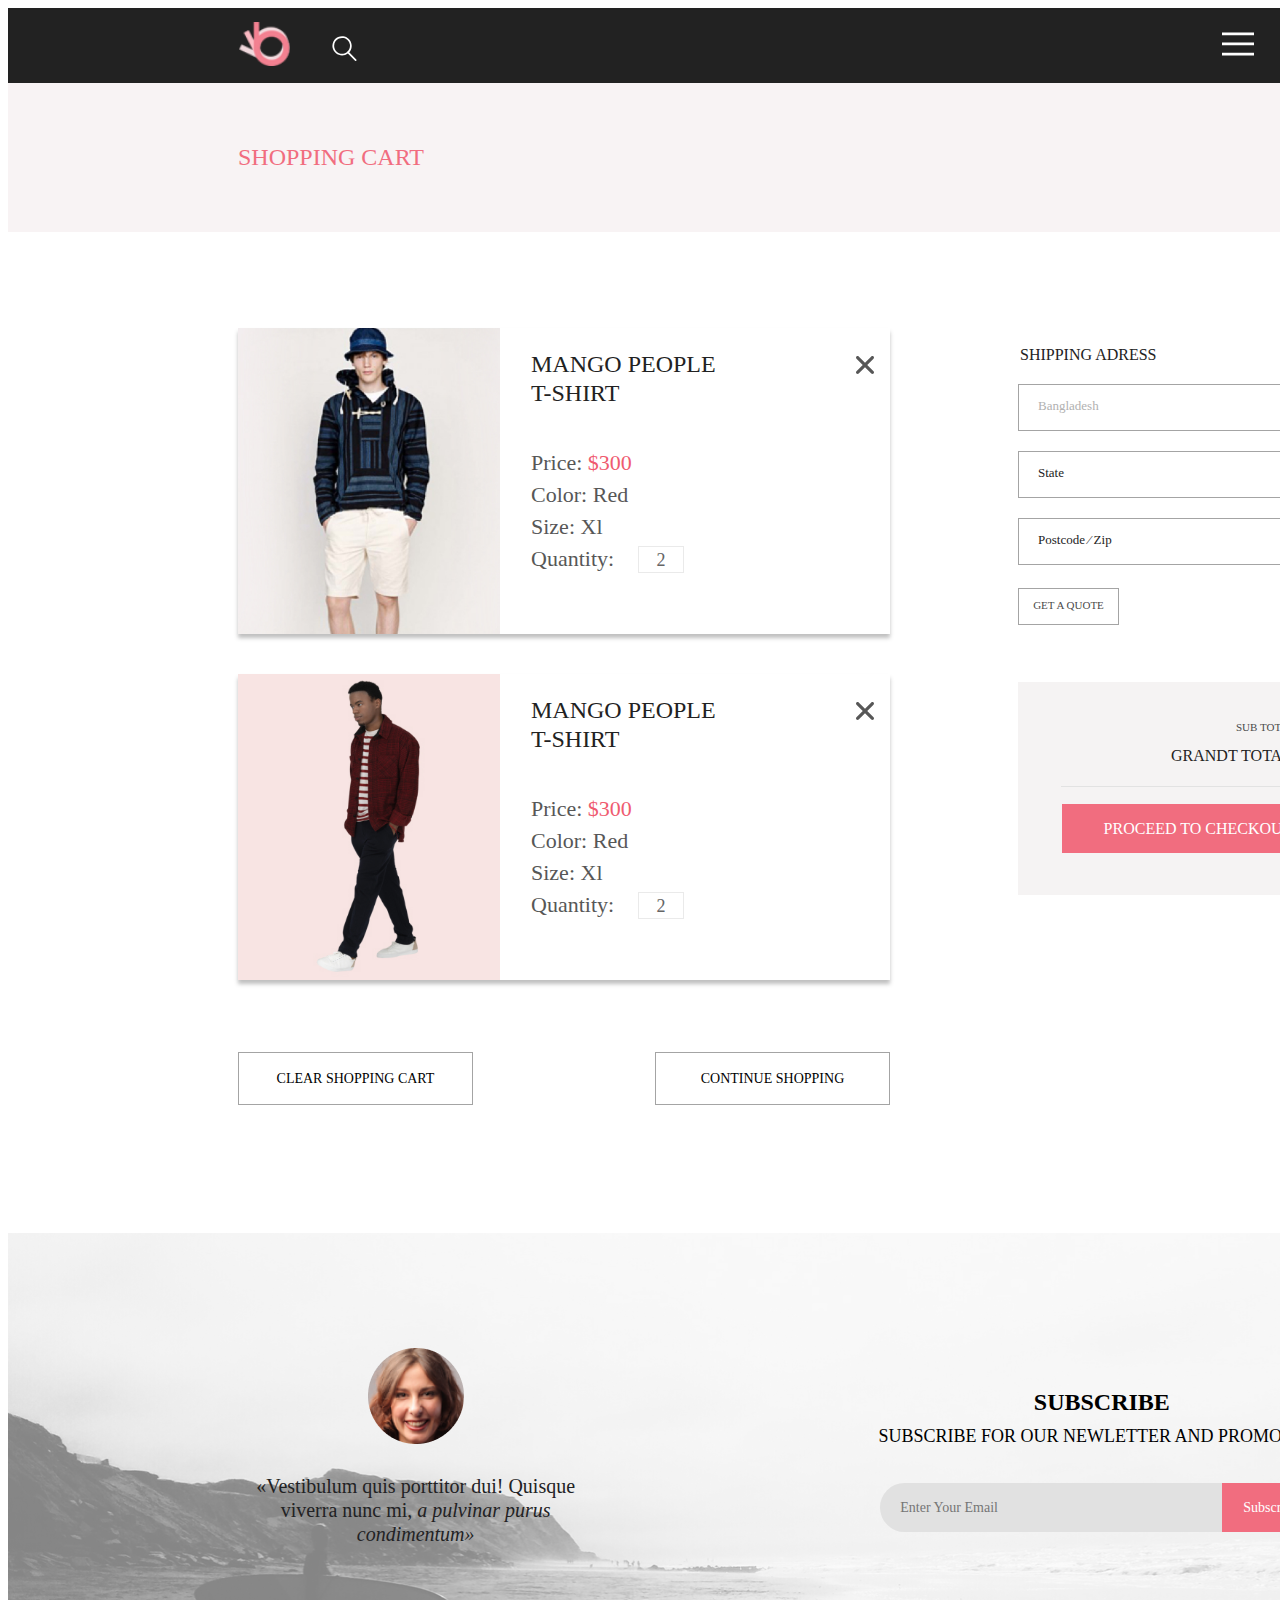
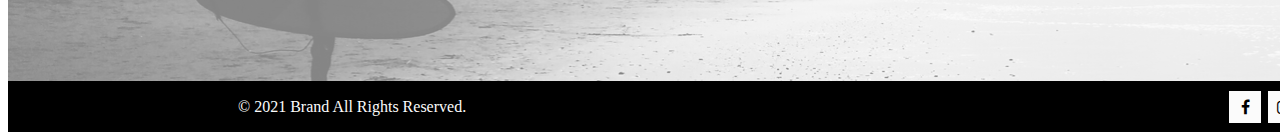
==== cart.html @ bb92055d "Dz-5" ====
<!DOCTYPE html>
<html lang="en">
<head>
    <meta charset="UTF-8">
    <title>Cart</title>
    <link rel="stylesheet" href="fonts/font-awesome-4.7.0/css/font-awesome.min.css">
    <link rel="stylesheet" href="css/style.css">
</head>
<body>
   <div class="container">
       <header class="page-header">
            <div class="header-menu">
               <a class="logo" href="index.html">
                  <img src="img/Group2.png" alt="Group2" height="44"> 
               </a>
               <form action="#" class="header-menu-search">
                  <label for="header-menu-input">
                     <svg class="header-menu-hover-active" width="26" height="26" viewBox="0 0 27 28" xmlns="http://www.w3.org/2000/svg">
                        <path d="M19.0596 17.6259C20.6713 15.8658 21.6282 13.6048 21.7698 11.2225C21.9113 8.84018 21.2288 6.48173 19.8369 4.54318C18.445 2.60463 16.4285 1.20404 14.126 0.576619C11.8234 -0.0508009 9.3751 0.13316 7.19217 1.09761C5.00923 2.06205 3.22463 3.74825 2.13804 5.87302C1.05145 7.9978 0.729054 10.4318 1.225 12.7661C1.72094 15.1005 3.00501 17.1932 4.86158 18.6927C6.71814 20.1922 9.03413 21.0072 11.4206 21.0009C13.673 21.004 15.8645 20.27 17.6606 18.9109L25.4086 26.7179C25.4941 26.807 25.5965 26.8781 25.7099 26.927C25.8232 26.9759 25.9452 27.0017 26.0686 27.0029C26.1923 27.0033 26.3148 26.9782 26.4283 26.9292C26.5419 26.8801 26.6441 26.8082 26.7286 26.7179C26.9025 26.537 26.9997 26.2958 26.9997 26.0449C26.9997 25.794 26.9025 25.5528 26.7286 25.3719L19.0596 17.6259ZM2.88662 10.5009C2.89946 8.81563 3.41094 7.17187 4.35659 5.77685C5.30224 4.38183 6.63972 3.29801 8.20044 2.662C9.76115 2.02599 11.4752 1.86627 13.1266 2.20298C14.7779 2.53969 16.2926 3.35775 17.4797 4.55404C18.6668 5.75033 19.4732 7.27129 19.7972 8.92519C20.1212 10.5791 19.9483 12.2919 19.3002 13.8476C18.6522 15.4034 17.5581 16.7325 16.1559 17.6674C14.7536 18.6023 13.1059 19.1011 11.4206 19.1009C9.14916 19.0901 6.97482 18.1784 5.37484 16.566C3.77486 14.9537 2.87998 12.7724 2.88662 10.5009Z" /> 
                     </svg>
                  </label>                 
                  <input id="header-menu-input" type="text" placeholder="search"> 
               </form>
               <button class="header-menu-mobile header-menu-hover-active">
                  <svg  width="32" height="26" viewBox="0 0 32 23" xmlns="http://www.w3.org/2000/svg">
                     <path d="M0 23V20.31H32V23H0ZM0 12.76V10.07H32V12.76H0ZM0 2.69V0H32V2.69H0Z"/> 
                  </svg>
               </button>
               <div class="header-menu-mobile-active"> 
                 <a href="#" class="header-menu-active-heading">menu</a>
                 <a href="#" class="header-menu-active-subtitle">man</a> 
                 <a href="#" class="header-menu-active-items">accessories</a> 
                 <a href="#" class="header-menu-active-items">bags</a>
                 <a href="#" class="header-menu-active-items">denim</a> 
                 <a href="#" class="header-menu-active-items">t-shirts</a> 
                 <a href="#" class="header-menu-active-subtitle">woman</a> 
                 <a href="#" class="header-menu-active-items">accessories</a>
                 <a href="#" class="header-menu-active-items">jackets &amp; coats</a>
                 <a href="#" class="header-menu-active-items">polos</a> 
                 <a href="#" class="header-menu-active-items">t-shirts</a> 
                 <a href="#" class="header-menu-active-items">shirts</a> 
                 <a href="#" class="header-menu-active-subtitle">kids</a> 
                 <a href="#" class="header-menu-active-items">jackets &amp; coats</a>
                 <a class="header-menu-active-items">polos</a> 
                 <a href="#" class="header-menu-active-items">t-shirts</a> 
                 <a href="#" class="header-menu-active-items">shirts</a> 
                 <a href="#" class="header-menu-active-items">bags</a> 
               </div>
               <button class="header-menu-user header-menu-hover-active">
                 <svg width="29" height="29" viewBox="0 0 29 29" xmlns="http://www.w3.org/2000/svg">
                    <path d="M14.5 19.937C19 19.937 22.656 15.464 22.656 9.968C22.656 4.472 19 0 14.5 0C13.3631 0.0217413 12.2463 0.303398 11.2351 0.823397C10.2239 1.34339 9.34507 2.08794 8.66602 3C7.12663 4.99573 6.30819 7.45381 6.34399 9.974C6.34399 15.465 10 19.937 14.5 19.937ZM14.5 1.813C18 1.813 20.844 5.472 20.844 9.969C20.844 14.466 17.998 18.125 14.5 18.125C11.002 18.125 8.15603 14.465 8.15503 9.969C8.15403 5.473 11 1.813 14.5 1.813ZM20.844 18.125C20.6036 18.125 20.373 18.2205 20.203 18.3905C20.033 18.5605 19.9375 18.7911 19.9375 19.0315C19.9375 19.2719 20.033 19.5025 20.203 19.6725C20.373 19.8425 20.6036 19.938 20.844 19.938C22.526 19.9399 24.1386 20.6088 25.3279 21.7982C26.5172 22.9875 27.1861 24.6 27.188 26.282C27.1875 26.5221 27.0918 26.7523 26.922 26.9221C26.7522 27.0918 26.5221 27.1875 26.282 27.188H2.71997C2.47985 27.1875 2.24975 27.0918 2.07996 26.9221C1.91016 26.7523 1.81449 26.5221 1.81396 26.282C1.81608 24.6001 2.48517 22.9877 3.67444 21.7985C4.86371 20.6092 6.47608 19.9401 8.15796 19.938C8.39824 19.938 8.62868 19.8425 8.79858 19.6726C8.96849 19.5027 9.06396 19.2723 9.06396 19.032C9.06396 18.7917 8.96849 18.5613 8.79858 18.3914C8.62868 18.2215 8.39824 18.126 8.15796 18.126C5.99541 18.1279 3.92201 18.9875 2.39258 20.5164C0.863144 22.0453 0.00264777 24.1185 0 26.281C0.000794067 27.0019 0.287502 27.693 0.797241 28.2027C1.30698 28.7125 1.99811 28.9992 2.71899 29H26.282C27.0027 28.9989 27.6936 28.7121 28.2031 28.2024C28.7126 27.6927 28.9992 27.0017 29 26.281C28.9974 24.1187 28.1372 22.0457 26.6083 20.5168C25.0793 18.9878 23.0063 18.1276 20.844 18.125Z"/>
                </svg>
               </button>
               <button class="header-menu-basket header-menu-hover-active">
                   <svg width="42" height="37" viewBox="0 0 42 37" xmlns="http://www.w3.org/2000/svg">
                      <path d="M26.2009 37C25.5532 36.9738 24.9415 36.6948 24.4972 36.2227C24.0529 35.7506 23.8114 35.1232 23.8245 34.475C23.8376 33.8269 24.1043 33.2097 24.5673 32.7559C25.0303 32.3022 25.6527 32.048 26.301 32.048C26.9493 32.048 27.5717 32.3022 28.0347 32.7559C28.4977 33.2097 28.7644 33.8269 28.7775 34.475C28.7906 35.1232 28.549 35.7506 28.1047 36.2227C27.6604 36.6948 27.0488 36.9738 26.401 37H26.2009ZM6.75293 34.32C6.75293 33.79 6.91011 33.2718 7.20459 32.8311C7.49907 32.3904 7.91764 32.0469 8.40735 31.844C8.89705 31.6412 9.43594 31.5881 9.95581 31.6915C10.4757 31.7949 10.9532 32.0502 11.328 32.425C11.7028 32.7998 11.9581 33.2773 12.0615 33.7972C12.1649 34.317 12.1118 34.8559 11.9089 35.3456C11.7061 35.8353 11.3626 36.2539 10.9219 36.5483C10.4812 36.8428 9.96304 37 9.43298 37C9.08087 37.0003 8.73212 36.9311 8.40674 36.7966C8.08136 36.662 7.78569 36.4646 7.53662 36.2158C7.28755 35.9669 7.09001 35.6713 6.9552 35.3461C6.82039 35.0208 6.75098 34.6721 6.75098 34.32H6.75293ZM10.553 28.686C10.2935 28.6868 10.0409 28.6024 9.83411 28.4457C9.62727 28.2891 9.47758 28.0689 9.40796 27.819L4.57495 10.364H1.18201C0.868521 10.364 0.567859 10.2395 0.346191 10.0178C0.124523 9.79614 0 9.49549 0 9.18201C0 8.86852 0.124523 8.56787 0.346191 8.3462C0.567859 8.12454 0.868521 8.00001 1.18201 8.00001H5.46301C5.7225 7.99919 5.97504 8.08372 6.18176 8.24057C6.38848 8.39742 6.53784 8.61788 6.60693 8.86801L11.4399 26.323H24.6179L29.001 16.275H14.401C14.2428 16.2796 14.0854 16.2524 13.9379 16.1951C13.7904 16.1377 13.6559 16.0513 13.5424 15.9411C13.4288 15.8308 13.3386 15.6989 13.277 15.5532C13.2154 15.4074 13.1836 15.2508 13.1836 15.0925C13.1836 14.9343 13.2154 14.7776 13.277 14.6319C13.3386 14.4861 13.4288 14.3542 13.5424 14.2439C13.6559 14.1337 13.7904 14.0473 13.9379 13.9899C14.0854 13.9326 14.2428 13.9054 14.401 13.91H30.814C31.0097 13.91 31.2022 13.9587 31.3744 14.0517C31.5465 14.1448 31.6928 14.2793 31.7999 14.443C31.9078 14.6073 31.9734 14.7957 31.9908 14.9914C32.0083 15.1872 31.9771 15.3842 31.9 15.565L26.495 27.977C26.4026 28.1876 26.251 28.3668 26.0585 28.4927C25.866 28.6186 25.641 28.6858 25.411 28.686H10.553Z"/>
                      <path d="M31.502 19C36.7487 19 41.002 14.7467 41.002 9.5C41.002 4.25329 36.7487 0 31.502 0C26.2552 0 22.002 4.25329 22.002 9.5C22.002 14.7467 26.2552 19 31.502 19Z"/>
                      <path d="M30.8146 7.648C31.2626 7.552 31.6746 7.504 32.0506 7.504C32.4986 7.504 32.8946 7.57 33.2386 7.702C33.5826 7.834 33.8686 8.016 34.0966 8.248C34.3286 8.48 34.5026 8.754 34.6186 9.07C34.7386 9.386 34.7986 9.73 34.7986 10.102C34.7986 10.558 34.7186 10.97 34.5586 11.338C34.4026 11.706 34.1846 12.022 33.9046 12.286C33.6286 12.546 33.3026 12.746 32.9266 12.886C32.5506 13.026 32.1446 13.096 31.7086 13.096C31.4566 13.096 31.2146 13.07 30.9826 13.018C30.7506 12.97 30.5326 12.904 30.3286 12.82C30.1286 12.736 29.9426 12.64 29.7706 12.532C29.5986 12.424 29.4466 12.31 29.3146 12.19L29.6446 11.734C29.7166 11.63 29.8106 11.578 29.9266 11.578C30.0066 11.578 30.0966 11.61 30.1966 11.674C30.2966 11.734 30.4186 11.802 30.5626 11.878C30.7066 11.954 30.8746 12.024 31.0666 12.088C31.2626 12.148 31.4946 12.178 31.7626 12.178C32.0626 12.178 32.3326 12.13 32.5726 12.034C32.8126 11.938 33.0186 11.802 33.1906 11.626C33.3626 11.446 33.4946 11.232 33.5866 10.984C33.6786 10.736 33.7246 10.458 33.7246 10.15C33.7246 9.882 33.6846 9.64 33.6046 9.424C33.5286 9.208 33.4106 9.024 33.2506 8.872C33.0946 8.72 32.8986 8.602 32.6626 8.518C32.4266 8.434 32.1506 8.392 31.8346 8.392C31.6186 8.392 31.3926 8.41 31.1566 8.446C30.9246 8.482 30.6866 8.54 30.4426 8.62L29.7706 8.422L30.4606 4.402H34.5346V4.87C34.5346 5.022 34.4866 5.148 34.3906 5.248C34.2986 5.344 34.1386 5.392 33.9106 5.392H31.2106L30.8146 7.648Z"/>
                   </svg>
               </button>
            </div>
            <span class="page-header-title-cart padding-site">shopping cart</span>
        </header>
        <main>
            <section class="basket padding-site">
                <div class="basket-products">
                    <div class="basket-products-item">
                        <img src="img/Cart/product-1.jpg" alt="product-1" height="306" width="262">
                        <div class="basket-products-item-desc">
                            <span class="basket-products-item-desc-title">mango people t-shirt</span>
                            <span class="basket-products-item-desc-price">price:
                                 <span>&dollar;300</span>
                            </span>
                            <span class="basket-products-item-desc-color" >color: red</span>
                            <span class="basket-products-item-desc-size" >size: Xl</span>
                            <span class="basket-products-item-desc-quantity" >quantity:</span>
                        </div>
                        <button class="basket-products-item-btn" ><svg width="18" height="18" viewBox="0 0 18 18"                                   xmlns="http://www.w3.org/2000/svg">
                                    <path d="M11.2453 9L17.5302 2.71516C17.8285 2.41741 17.9962 2.01336 17.9966 1.59191C17.997 1.17045 17.8299 0.76611 17.5322 0.467833C17.2344 0.169555 16.8304 0.00177586 16.4089 0.00140366C15.9875 0.00103146 15.5831 0.168097 15.2848 0.465848L9 6.75069L2.71516 0.465848C2.41688 0.167571 2.01233 0 1.5905 0C1.16868 0 0.764125 0.167571 0.465848 0.465848C0.167571 0.764125 0 1.16868 0 1.5905C0 2.01233 0.167571 2.41688 0.465848 2.71516L6.75069 9L0.465848 15.2848C0.167571 15.5831 0 15.9877 0 16.4095C0 16.8313 0.167571 17.2359 0.465848 17.5342C0.764125 17.8324 1.16868 18 1.5905 18C2.01233 18 2.41688 17.8324 2.71516 17.5342L9 11.2493L15.2848 17.5342C15.5831 17.8324 15.9877 18 16.4095 18C16.8313 18 17.2359 17.8324 17.5342 17.5342C17.8324 17.2359 18 16.8313 18 16.4095C18 15.9877 17.8324 15.5831 17.5342 15.2848L11.2453 9Z"/>
                                </svg>
                        </button>
                    </div>
                    <div class="basket-products-item">
                        <img src="img/Cart/product-2.jpg" alt="product-2" height="306" width="262">
                        <div class="basket-products-item-desc">
                            <span class="basket-products-item-desc-title">mango people t-shirt</span>
                            <span class="basket-products-item-desc-price">price:
                                 <span>&dollar;300</span>
                            </span>
                            <span class="basket-products-item-desc-color" >color: red</span>
                            <span class="basket-products-item-desc-size" >size: Xl</span>
                            <span class="basket-products-item-desc-quantity" >quantity:</span>
                        </div>
                        <button class="basket-products-item-btn" ><svg width="18" height="18" viewBox="0 0 18 18"                                   xmlns="http://www.w3.org/2000/svg">
                                    <path d="M11.2453 9L17.5302 2.71516C17.8285 2.41741 17.9962 2.01336 17.9966 1.59191C17.997 1.17045 17.8299 0.76611 17.5322 0.467833C17.2344 0.169555 16.8304 0.00177586 16.4089 0.00140366C15.9875 0.00103146 15.5831 0.168097 15.2848 0.465848L9 6.75069L2.71516 0.465848C2.41688 0.167571 2.01233 0 1.5905 0C1.16868 0 0.764125 0.167571 0.465848 0.465848C0.167571 0.764125 0 1.16868 0 1.5905C0 2.01233 0.167571 2.41688 0.465848 2.71516L6.75069 9L0.465848 15.2848C0.167571 15.5831 0 15.9877 0 16.4095C0 16.8313 0.167571 17.2359 0.465848 17.5342C0.764125 17.8324 1.16868 18 1.5905 18C2.01233 18 2.41688 17.8324 2.71516 17.5342L9 11.2493L15.2848 17.5342C15.5831 17.8324 15.9877 18 16.4095 18C16.8313 18 17.2359 17.8324 17.5342 17.5342C17.8324 17.2359 18 16.8313 18 16.4095C18 15.9877 17.8324 15.5831 17.5342 15.2848L11.2453 9Z"/>
                                </svg>
                        </button>
                    </div>
                    <div class="basket-products-btn">
                       <button>clear shopping cart</button>
                       <button>continue shopping</button>
                    </div>
                </div>
                <div class="basket-features">
                   <form action="#" class="basket-features-form">
                        <fieldset class="basket-features-form-fieldset">
                            <legend class="basket-features-form-title">shipping adress</legend>
                            <input class="basket-features-form-input" type="text" placeholder="bangladesh">
                            <input class="basket-features-form-input" type="text" placeholder="state">
                            <input class="basket-features-form-input" type="text" placeholder="postcode &frasl; zip">
                            <input class="basket-features-form-input" type="submit" value="get a quote">
                        </fieldset>
                   </form>
                   <div class="features-checkout">
                       <span class="features-checkout-sub_total">sub total
                           <span>&dollar;900</span>
                       </span>
                       <span class="features-checkout-grandt_total">grandt total 
                           <span>&dollar;900</span>
                       </span>
                       <div class="features-checkout-line">
                       </div>
                       <button class="features-checkout-btn">proceed to&nbsp;checkout</button>
                   </div>
                </div>
            </section>
            <section class="subscribe">
               <div class="subscribe-info">
                  <div class="subscribe-info-avatar"></div>
                  <p class="subscribe-info-txt">&laquo;Vestibulum quis porttitor dui! Quisque viverra nunc&nbsp;mi,
                   <span>a&nbsp;pulvinar purus condimentum&raquo;</span> 
                 </p>
               </div>
               <div class="subscribing">
                  <span class="subscribing-title">subscribe</span> 
                  <span class="subscribing-subtitle">subscribe for our newletter and promotion</span>
                  <form action="#" class="subscribing-form">
                     <input class="subscribing-form-email" type="email" placeholder="Enter Your Email" required>
                     <input class="subscribing-form-btn" type="submit" value="Subscribe"> 
                  </form>
               </div>
             </section>
        </main>
        <footer class="page-footer page-footer-padding">
            <p class="page-footer-txt">&copy; 2021 Brand All Rights Reserved.</p>
            <div class="page-footer-socials"> 
               <a href="#" class="page-footer-socials-item">
                 <i class="fa fa-facebook" aria-hidden="true"></i>
               </a>
               <a href="#" class="page-footer-socials-item">
                 <i class="fa fa-instagram" aria-hidden="true"></i>
               </a> 
               <a href="#" class="page-footer-socials-item">
                 <i class="fa fa-pinterest-p" aria-hidden="true"></i>
               </a> 
               <a href="#" class="page-footer-socials-item">
                 <i class="fa fa-twitter" aria-hidden="true"></i>
               </a> 
            </div>
         </footer>
   </div>  
</body>
</html>
---- css/style.css ----
@font-face {
    font-family: 'lato';
    src: url(../fonts/lato/lato-black.eot);
    src: url(../fonts/lato/lato-black.eot?#iefix) format('embedded-opentype'), url(../fonts/lato/lato-black.woff2) format('woff2'), url(../fonts/lato/lato-black.woff) format('woff'), url(../fonts/lato/lato-black.ttf) format('truetype');
    font-weight: 900;
    font-style: normal;
}

@font-face {
    font-family: 'lato';
    src: url(../fonts/lato/lato-bold.eot);
    src: url(../fonts/lato/lato-bold.eot?#iefix) format('embedded-opentype'), url(../fonts/lato/lato-bold.woff2) format('woff2'), url(../fonts/lato/lato-bold.woff) format('woff'), url(../fonts/lato/lato-bold.ttf) format('truetype');
    font-weight: 700;
    font-style: normal;
}

@font-face {
    font-family: 'lato';
    src: url(../fonts/lato/lato-italic.eot);
    src: url(../fonts/lato/lato-italic.eot?#iefix) format('embedded-opentype'), url(../fonts/lato/lato-italic.woff2) format('woff2'), url(../fonts/lato/lato-italic.woff) format('woff'), url(../fonts/lato/lato-italic.ttf) format('truetype');
    font-weight: 400;
    font-style: italic;
}

@font-face {
    font-family: 'lato';
    src: url(../fonts/lato/lato-light.eot);
    src: url(../fonts/lato/lato-light.eot?#iefix) format('embedded-opentype'), url(../fonts/lato/lato-light.woff2) format('woff2'), url(../fonts/lato/lato-light.woff) format('woff'), url(../fonts/lato/lato-light.ttf) format('truetype');
    font-weight: 300;
    font-style: normal;
}

@font-face {
    font-family: 'lato';
    src: url(../fonts/lato/lato-regular.eot);
    src: url(../fonts/lato/lato-regular.eot?#iefix) format('embedded-opentype'), url(../fonts/lato/lato-regular.woff2) format('woff2'), url(../fonts/lato/lato-regular.woff) format('woff'), url(../fonts/lato/lato-regular.ttf) format('truetype');
    font-weight: 400;
    font-style: normal;
}

@font-face {
    font-family: 'lato';
    src: url(../fonts/lato/lato-thin.eot);
    src: url(../fonts/lato/lato-thin.eot?#iefix) format('embedded-opentype'), url(../fonts/lato/lato-thin.woff2) format('woff2'), url(../fonts/lato/lato-thin.woff) format('woff'), url(../fonts/lato/lato-thin.ttf) format('truetype');
    font-weight: 100;
    font-style: normal;
}

.padding-site {
    padding-left: 230px;
    padding-right: 230px;
}

.container {
    width: 1600px;
    min-height: 100%;
    margin: 0 auto;
}

.page-header {}

.header-menu {
    width: 1600px;
    height: 75px;
    background: #222222;
    display: flex;
    align-items: center;
    position: relative;
}

.header-menu-hover-active:hover {
    fill: #ccc;
    cursor: pointer;
}

.header-menu-hover-active:active {
    fill: #fff;
}

.logo {
    margin-left: 231px;
}

.header-menu-search {
    margin-left: 41px;
    fill: #fff;
    padding-top: 10px;
}

#header-menu-input {
    display: none;
}

.header-menu-input:placeholder-shown {
    text-align: center;
}

.header-menu-mobile {
    margin-left: 859px;
    fill: #fff;
    background: #222;
    border: none;
    outline: none;
}

.header-menu-mobile:active ~ .header-menu-mobile-active {
    display: flex;
}

.header-menu-mobile-active {
    display: none;
    background: white;
    flex-direction: column;
    margin-left: 40px;
    width: 232px;
    height: 764px;
    box-shadow: 0 12px 6px -4px rgba(0, 0, 0, .2);
    text-transform: capitalize;
    position: absolute;
    top: 75px;
    left: 1328px;
}

.header-menu-mobile-active a {
    text-decoration: none;
}

.header-menu-active-heading {
    font: 700 14px 'lato';
    line-height: 17px;
    margin-top: 37px;
    margin-left: 34px;
    margin-bottom: 4px;
    text-transform: uppercase;
}

.header-menu-active-subtitle {
    font: 400 14px 'lato';
    line-height: 17px;
    letter-spacing: 0em;
    text-align: left;
    color: #F16D7F;
    margin-top: 20px;
    margin-left: 33px;
    text-transform: uppercase;
}

.header-menu-active-items {
    font: 400 14px 'lato';
    line-height: 17px;
    color: #6F6E6E;
    margin-left: 55px;
    margin-top: 11px;
}

.header-menu-user {
    margin-left: 33px;
    background: #222;
    fill: #fff;
    border: none;
    outline: none;
}

.header-menu-basket {
    margin-left: 33px;
    border: none;
    background: #222;
    padding-bottom: 10px;
    box-sizing: border-box;
    fill: #fff;
    outline: none;
}

.header-menu-basket path:nth-child(2) {
    fill: #F16D7F;
}

.header-img {
    background-color: #F1E4E6;
    display: flex;
    align-items: center;
}

.heading {
    border-left: 13px solid #F16D7F;
    padding-left: 16px;
    margin-left: 122px;
    width: 405px;
    box-sizing: border-box;
}

.brand-text {
    font-family: 'lato';
    font-weight: 900;
    font-size: 37px;
    font-style: normal;
    color: #222222;
    line-height: 44.4px;
    margin: 0;
    text-transform: uppercase;
}

.luxerious-text {
    font: 900 32px 'lato';
    line-height: 38.4px;
    text-transform: uppercase;
}

.fashion {
    color: #F16D7F;
    text-transform: uppercase;
}

.categories {
    display: flex;
    justify-content: space-between;
    flex-wrap: wrap;
    width: 1140px;
    font: 400 16px 'lato';
    line-height: 19px;
    letter-spacing: 0em;
    text-align: center;
    color: white;
    margin-top: 65px;
}

.categories-item {
    margin-bottom: 30px;
    width: 360px;
    height: 260px;
}

.categories-item-subtitle {
    font: 400 16px 'lato';
    line-height: 19px;
    color: white;
    display: block;
    padding-top: 105px;
    box-sizing: border-box;
}

.categories-item-title {
    font: 700 24px 'lato';
    line-height: 28.8px;
    color: #F16D7F;
}

.categories-item-last {
    width: 1140px;
    height: 180px;
}

.categories-item-subtitle-last {
    padding-top: 65px;
}

.categories-item-bg-primary {
    background-size: cover;
    background: rgba(0, 0, 0, .65) url(../img/for-women.jpg);
    background-blend-mode: darken;
}

.categories-item-bg-secondary {
    background-size: cover;
    background: rgba(0, 0, 0, .65) url(../img/for-men.jpg);
    background-blend-mode: darken;
}

.categories-item-bg-tertiary {
    background-size: cover;
    background: rgba(0, 0, 0, .65) url(../img/for-kids.jpg);
    background-blend-mode: darken;
}

.categories-item-bg-last {
    background-size: cover;
    background: rgba(0, 0, 0, .65) url(../img/accesorios.jpg);
    background-blend-mode: darken;
}

.products {
    margin-bottom: 95px;
    margin-top: 65px;
}

.products-title {
    font: 400 30px 'lato';
    line-height: 36px;
    color: #222222;
    display: block;
    text-align: center;
    text-transform: capitalize;
    margin-top: 96px;
}

.products-subtitle {
    font: 400 14px 'lato';
    line-height: 17px;
    color: #9F9F9F;
    display: block;
    text-align: center;
    margin-top: 6px;
}

.products-wrp {
    display: flex;
    flex-wrap: wrap;
    justify-content: space-between;
    margin-top: 48px;
}

.products-item {
    width: 360px;
    text-decoration: none;
    background: #F8F8F8;
    margin-bottom: 30px;
    position: relative;
}

.products-item-photo {
    display: block;
}

.products-item:hover .products-item-btn {
    display: flex;
    justify-content: space-evenly;
    align-items: center;
}

.products-item:hover .products-item-btn:hover {
    background: #ccc;
    color: #000;
    border: 1px solid #000;
    fill: #000;
    cursor: pointer;
}

.products-item:hover .products-item-btn:active {
    background: transparent;
    border: 1px solid #fff;
    color: #fff;
    fill: #fff;
}

.products-item:hover .products-item-wrp-blackout::after {
    content: "";
    display: block;
    background: rgba(58, 56, 56, .86);
    position: absolute;
    top: 0px;
    left: 0;
    width: 360px;
    height: 420px;
}

.products-item-title {
    font: 400 13px 'lato';
    line-height: 16px;
    letter-spacing: 0em;
    color: #000;
    text-transform: uppercase;
    margin-top: 25px;
    display: block;
    padding-left: 18px;
    box-sizing: border-box;
}

.products-item-txt {
    font: 300 14px 'lato';
    line-height: 17px;
    letter-spacing: 0em;
    color: #5D5D5D;
    margin-top: 12px;
    padding-left: 18px;
    box-sizing: border-box;
}

.products-item-price {
    font: 400 16px 'lato';
    line-height: 19px;
    letter-spacing: 0em;
    color: #F16D7F;
    margin-top: 18px;
    display: block;
    padding-left: 18px;
    box-sizing: border-box;
}

.products-item-btn {
    font: 400 14px 'lato';
    line-height: 17px;
    letter-spacing: 0em;
    display: none;
    background: rgba(0, 0, 0, .1);
    border: 1px solid white;
    width: 139px;
    position: absolute;
    left: 110px;
    top: 188px;
    box-sizing: border-box;
    padding: 2px 0;
    fill: white;
    color: white;
    text-transform: capitalize;
    outline: none;
}

.products-item-price::after {
    content: "";
    display: block;
    height: 30px;
}

.products-btn {
    font: 400 16px 'lato';
    text-transform: capitalize;
    letter-spacing: 0em;
    color: #F26376;
    background-color: white;
    border: 1px solid #FF6A6A;
    width: 212px;
    height: 48px;
    display: block;
    margin: 18px auto 0 auto;
    outline: none;
}

.products-btn:hover {
    background: #F26376;
    color: white;
}

.products-btn:active {
    background: #fff;
    color: #F26376;
}

.features {
    width: 1600px;
    background: #222224;
    display: flex;
    justify-content: center;
    padding-top: 103px;
    padding-bottom: 103px;
    box-sizing: border-box;
}

.features-item {
    display: flex;
    width: 360px;
    flex-direction: column;
    margin-right: 30px;
    text-align: center;
}

.features-item-icon {
    fill: #F16D7F;
    margin: 0 auto 0 auto;
}

.features-item-title {
    font: 400 20px 'lato';
    line-height: 24px;
    color: #FBFBFB;
    text-transform: capitalize;
    margin-top: 28px;
}

.features-item-txt {
    font: 300 14px 'lato';
    line-height: 17px;
    color: #FBFBFB;
    margin-top: 16px;
}

.subscribe {
    display: flex;
    justify-content: space-evenly;
    width: 1600px;
    height: 448px;
    background-blend-mode: lighten;
    background: rgba(255, 255, 255, 0.5) url(../img/subscribe-bg.jpg);
}

.subscribe-info {
    display: flex;
    width: 360px;
    flex-direction: column;
    align-items: center;
    justify-content: center;
}

.subscribe-info-avatar {
    background: url(../img/subscribe-avatar.png);
    width: 96px;
    height: 96px;
}

.subscribe-info-txt {
    font: 400 20px 'lato';
    line-height: 24px;
    letter-spacing: 0em;
    text-align: center;
    color: #222224;
    margin-top: 30px;
}

.subscribe-info-txt span {
    font: italic 400 20px 'lato';
    line-height: 24px;
    letter-spacing: 0em;
    text-align: center;
}

.subscribing {
    display: flex;
    width: 557px;
    flex-direction: column;
    align-items: center;
    justify-content: center;
}

.subscribing-title {
    font: 700 24px 'lato';
    line-height: 38px;
    letter-spacing: 0em;
    text-align: center;
    text-transform: uppercase;
}

.subscribing-subtitle {
    font: 400 18px 'lato';
    line-height: 30px;
    letter-spacing: 0em;
    text-align: center;
    text-transform: uppercase;
}

.subscribing-form {
    width: 443px;
    height: 49px;
    display: flex;
    margin-top: 32px;
}

.subscribing-form-email {
    font: 400 14px 'lato';
    line-height: 17px;
    letter-spacing: 0em;
    text-align: left;
    background: #E1E1E1;
    border: none;
    border-radius: 25px 0 0 25px;
    width: 342px;
    padding-left: 20px;
    box-sizing: border-box;
    outline: none;
}

.subscribing-form-btn {
    font: 400 14px 'lato';
    line-height: 17px;
    letter-spacing: 0em;
    text-align: center;
    background: #F16D7F;
    color: white;
    border: none;
    border-radius: 0 25px 25px 0;
    width: 97px;
    outline: none;
}

.subscribing-form-btn:hover {
    background: #EEB3BA;
    color: #F16D7F;
}

.subscribing-form-btn:active {
    background: #f16d7f;
    color: #fff;
}

.page-footer {
    background: #000;
    display: flex;
    align-items: center;
    justify-content: space-between;
}

.page-footer-padding {
    padding-left: 230px;
    padding-right: 230px;
}

.page-footer-txt {
    font: 400 16px 'lato';
    line-height: 19px;
    letter-spacing: 0em;
    text-align: left;
    color: #FBFBFB;
}

.page-footer-socials {
    display: flex;
}

.page-footer-socials-item {
    width: 32px;
    height: 32px;
    background-color: #FBFBFB;
    color: #000;
    margin-right: 7px;
    display: block;
    text-align: center;
    box-sizing: border-box;
    padding-top: 8px;
}

.page-footer-socials-item:hover {
    color: #FBFBFB;
    background: #E05C6E;
}

.page-footer-socials-item:active {
    background: #FBFBFB;
    color: #E05C6E;
}

.page-footer-socials a:nth-child(4) {
    margin: 0;
}


/*=========Catalog=========*/

.page-header-nav {
    background: #F8F3F4;
    display: flex;
    align-items: center;
    justify-content: space-between;
    padding-top: 60px;
    padding-bottom: 60px;
    box-sizing: border-box;
}

.page-header-title {
    font: 400 24px 'lato';
    color: #F16D7F;
    text-transform: uppercase;
    line-height: 29px;
    letter-spacing: 0em;
}

.page-header-list {
    list-style: none;
    display: flex;
    padding: 0;
    box-sizing: border-box;
}

.page-header-list-item {
    padding: 0 3px;
    box-sizing: border-box;
}

.page-header-list-slesh {
    font: 300 14px 'lato';
    line-height: 17px;
    color: #636363;
}

.page-header-list-link {
    text-transform: uppercase;
    font: 300 14px 'lato';
    line-height: 17px;
    color: #636363;
    text-decoration: none;
}

.page-header-list-link:hover {
    color: #ccc;
}

.page-header-list-link:active {
    color: #636363;
}

.page-header-list > li:last-child > a {
    font: 700 14px 'lato';
    color: #F16D7F;
}

.page-header-link {}

.dropdown {
    margin-top: 51px;
    margin-bottom: 64px;
    display: flex;
}

.products-dropdown-btn {
    font: 700 14px 'lato';
    line-height: 17px;
    text-transform: uppercase;
    border: none;
    background: #fff;
    color: #000000;
    outline: none;
}

.products-dropdown-btn:hover {
    cursor: pointer;
    fill: #ccc;
    color: #ccc;
}

.products-dropdown-btn:active {
    cursor: pointer;
    fill: #000;
    color: #000;
}

.products-dropdown-btn-title {}

.products-dropdown-wrp-select {
    margin-left: 320px;
    display: flex;
}

.products-dropdown-select {
    font: 400 14px 'lato';
    line-height: 17px;
    text-transform: uppercase;
    color: #6F6E6E;
    border: none;
    margin-right: 18px;
}

.products-dropdown-select:hover {
    color: #ccc;
    cursor: pointer;
}

.products-dropdown-select:active {
    color: #6f6e6e;
}

.products-pagination-wrp {
    display: flex;
    justify-content: center;
    margin-top: 18px;
}

.products-pagination {
    display: flex;
    justify-content: space-evenly;
    border: 1px solid #EBEBEB;
    width: 284px;
    padding: 12px 0;
    box-sizing: border-box;
}

.products-pagination:hover {}

.products-pagination-item {
    font: 300 16px 'lato';
    line-height: 19px;
    color: #C4C4C4;
    text-decoration: none;
}

.products-pagination > .products-pagination-item:first-child,
.products-pagination > .products-pagination-item:last-child {
    color: #000;
    font: 900 16px 'lato';
}

.products-pagination-item:hover:not(.pagination-item-not-hover) {
    color: #e1e1e1;
}

.products-pagination-item:active:not(.pagination-item-not-hover) {
    color: #C4C4C4;
}

.products-pagination .products-pagination-item:first-child:active,
.products-pagination .products-pagination-item:last-child:active {
    color: #000;
}

.products-pagination > .products-pagination-item:nth-child(2) {
    color: #ef5b70;
}


/*=========Product=========*/

.produce {}

.produce-slider {
    background: #F7F7F7;
    display: flex;
    justify-content: space-between;
    align-items: center;
    border: 1px solid #eaeaea;
    box-sizing: border-box;
    padding-top: 11px;
    padding-bottom: 42px;
}

.produce-slider-control {
    text-align: center;
    background: rgba(42, 42, 42, 0.15);
    fill: #000;
    width: 47px;
    height: 47px;
    padding-top: 12px;
    box-sizing: border-box;
}

.produce-slider-control:hover {
    fill: #F16D7F;
    cursor: pointer;
}

.produce-slider-control:active {
    fill: #000;
}

.produce-benefits {
    font: 300 14px 'lato';
    line-height: 17px;
    color: #F16D7F;
    display: flex;
    flex-direction: column;
    align-items: center;
    width: 1140px;
    padding-bottom: 64px;
    padding-top: 64px;
    border: 1px solid #eaeaea;
    box-sizing: border-box;
    margin: auto;
    position: relative;
    top: -65px;
    background: #fff;
}

.produce-benefits-subtitle {
    text-transform: uppercase;
    box-sizing: border-box;
}

.produce-benefits-subtitle::after {
    display: block;
    content: "";
    width: 63px;
    height: 3px;
    background: #EF5B70;
    margin: 12px auto;
}

.produce-benefits-title {
    font-size: 18px;
    line-height: 22px;
    color: #4D4D4D;
    text-transform: uppercase;
}

.produce-benefits-desc {
    line-height: 17px;
    text-align: center;
    color: #5E5E5E;
    margin-top: 48px;
    margin-bottom: 0;
    max-width: 555px;
}

.produce-benefits-price {
    font-size: 24px;
    line-height: 29px;
    color: #EF5B70;
    text-align: center;
    margin-top: 32px;
}

.produce-benefits-price::after {
    display: block;
    content: "";
    width: 641px;
    border-bottom: 1px solid #eaeaea;
    margin: 64px 0;
}

.produce-benefits-select {
    font: 400 14px 'lato';
    line-height: 17px;
    color: #6F6E6E;
    text-transform: uppercase;
    margin-bottom: 48px;
    border: none;
    outline: none;
}

.produce-benefits-select:hover {
    color: #ccc;
    cursor: pointer;
}

.produce-benefits-select:active {
    color: #6f6e6e;
}

.produce-benefits-btn {
    font: 400 14px 'lato';
    text-transform: capitalize;
    line-height: 17px;
    letter-spacing: 0em;
    background: #fff;
    border: 1px solid #F26376;
    width: 139px;
    box-sizing: border-box;
    padding: 2px 0;
    fill: #F26376;
    color: #F26376;
    outline: none;
    display: flex;
    justify-content: space-evenly;
    align-items: center;
}

.produce-benefits-btn:hover {
    fill: #fff;
    color: #fff;
    background: #F26376;
    cursor: pointer;
}

.produce-benefits-btn:active {
    fill: #F26376;
    color: #F26376;
    background: #fff;
}

.product-page-margin {
    margin-top: 63px;
    margin-bottom: 128px;
}


/*=========Cart=========*/

.page-header-title-cart {
    font: 400 24px 'lato';
    text-transform: uppercase;
    line-height: 29px;
    letter-spacing: 0em;
    display: block;
    color: #F16D7F;
    background: #F8F3F4;
    padding-top: 60px;
    padding-bottom: 60px;
    box-sizing: border-box;
}

.basket {
    display: flex;
}

.basket-products {
    display: flex;
    flex-direction: column;
    padding-top: 96px;
    box-sizing: border-box;
}

.basket-products-item {
    display: flex;
    width: 652px;
    margin-bottom: 40px;
    box-shadow: 0 4px 4px 0 rgba(0, 0, 0, .25);
}

.basket-products-item-desc {
    font: 400 22px 'lato';
    line-height: 26px;
    color: #575757;
    text-transform: capitalize;
    display: flex;
    flex-direction: column;
    margin-left: 31px;
    width: 193px;
    padding-top: 22px;
    box-sizing: border-box;
}

.basket-products-item-desc-title {
    font: 400 24px 'lato';
    line-height: 29px;
    color: #222222;
    text-transform: uppercase;
}

.basket-products-item-desc-price {
    margin-bottom: 6px;
    margin-top: 42px;
}

.basket-products-item-desc-price span {
    color: #EF5B70;
}

.basket-products-item-desc-color {
    margin-bottom: 6px;
}

.basket-products-item-desc-size {
    margin-bottom: 6px;
}

.basket-products-item-desc-quantity {
    display: flex;
}

.basket-products-item-desc-quantity::after {
    content: "2";
    display: block;
    width: 44px;
    height: 25px;
    font-size: 18px;
    color: #656565;
    border: 1px solid #eaeaea;
    margin-left: 24px;
    text-align: center;
}

.basket-products-item-btn {
    fill: #575757;
    width: 18px;
    height: 18px;
    border: none;
    background: #fff;
    padding-top: 28px;
    box-sizing: border-box;
    margin-left: 126px;
    outline: none;
}

.basket-products-item-btn:hover {
    fill: #ccc;
    cursor: pointer;
}

.basket-products-item-btn:active {
    fill: #575757;
}

.basket-products-btn {
    font: 300 14px 'lato';
    line-height: 17px;
    color: #000000;
    text-transform: uppercase;
    margin-top: 32px;
    margin-bottom: 128px;
    display: flex;
    justify-content: space-between;
}

.basket-products-btn button {
    font: 300 14px 'lato';
    line-height: 17px;
    text-transform: uppercase;
    width: 235px;
    padding-top: 17px;
    padding-bottom: 17px;
    color: #000000;
    background: #fff;
    border: 1px solid #A4A4A4;
    outline: none;
}

.basket-products-btn button:hover {
    color: #fff;
    background: #ccc;
    cursor: pointer;
}

.basket-products-btn button:active {
    color: #4a4a4a;
    background: #fff;
}

.basket-features {
    width: 360px;
    display: flex;
    flex-direction: column;
    padding-top: 113px;
    margin-left: 128px;
}

.basket-features-form {}

.basket-features-form-fieldset {
    border: none;
    display: flex;
    flex-direction: column;
    padding: 0;
    margin: 0;
    box-sizing: border-box;
}

.basket-features-form-title {
    font: 300 16px 'lato';
    color: #222222;
    line-height: 19px;
    text-transform: uppercase;
}

.basket-features-form-input {
    font: 300 13px 'lato';
    color: #222222;
    line-height: 16px;
    padding-top: 13px;
    padding-bottom: 16px;
    margin-top: 20px;
    box-sizing: border-box;
    border: 1px solid #a4a4a4;
}

.basket-features-form-input::placeholder {
    font: 300 13px 'lato';
    color: #222222;
    line-height: 16px;
    text-transform: capitalize;
    padding-left: 17px;
}

.basket-features-form-input[placeholder="bangladesh"]::placeholder {
    font: 300 13px 'lato';
    line-height: 16px;
    color: #B1B1B1;
    text-transform: capitalize;
}

.basket-features-form-input[type="submit"] {
    font-size: 11px;
    line-height: 13px;
    color: #4A4A4A;
    margin-top: 23px;
    width: 101px;
    padding-top: 10px;
    padding-bottom: 12px;
    background: #fff;
    text-transform: uppercase;
    outline: none;
}

.basket-features-form-input[type="submit"]:hover {
    color: #fff;
    background: #ccc;
    cursor: pointer;
}

.basket-features-form-input[type="submit"]:active {
    color: #4a4a4a;
    background: #fff;
}

.features-checkout {
    text-transform: uppercase;
    display: flex;
    flex-direction: column;
    margin-top: 57px;
    background: #F5F3F3;
    padding-top: 39px;
    padding-bottom: 42px;
    box-sizing: border-box;
}

.features-checkout-sub_total {
    font: 400 11px 'lato';
    line-height: 13px;
    color: #4A4A4A;
    padding-left: 218px;
    box-sizing: border-box;
}

.features-checkout-sub_total span {
    padding-left: 25px;
}

.features-checkout-grandt_total {
    font: 300 16px 'lato';
    line-height: 19px;
    color: #222222;
    padding-top: 12px;
    padding-left: 153px;
    box-sizing: border-box;
}

.features-checkout-grandt_total span {
    font: 700 16px 'lato';
    color: #F16D7F;
    padding-left: 15px;
}

.features-checkout-line {
    content: "";
    display: block;
    width: 275px;
    height: 1px;
    background: #E2E2E2;
    margin: 21px auto 17px;
}

.features-checkout-btn {
    font: 300 16px 'lato';
    line-height: 19px;
    text-transform: uppercase;
    color: #FFFFFF;
    background: #F16D7F;
    width: 273px;
    padding-top: 15px;
    padding-bottom: 15px;
    box-sizing: border-box;
    border: none;
    outline: none;
    margin: 0 auto;
}

.features-checkout-btn:hover {
    color: #f16d7f;
    background: #fff;
    cursor: pointer;
}

.features-checkout-btn:active {
    color: #fff;
    background: #f16d7f;
}
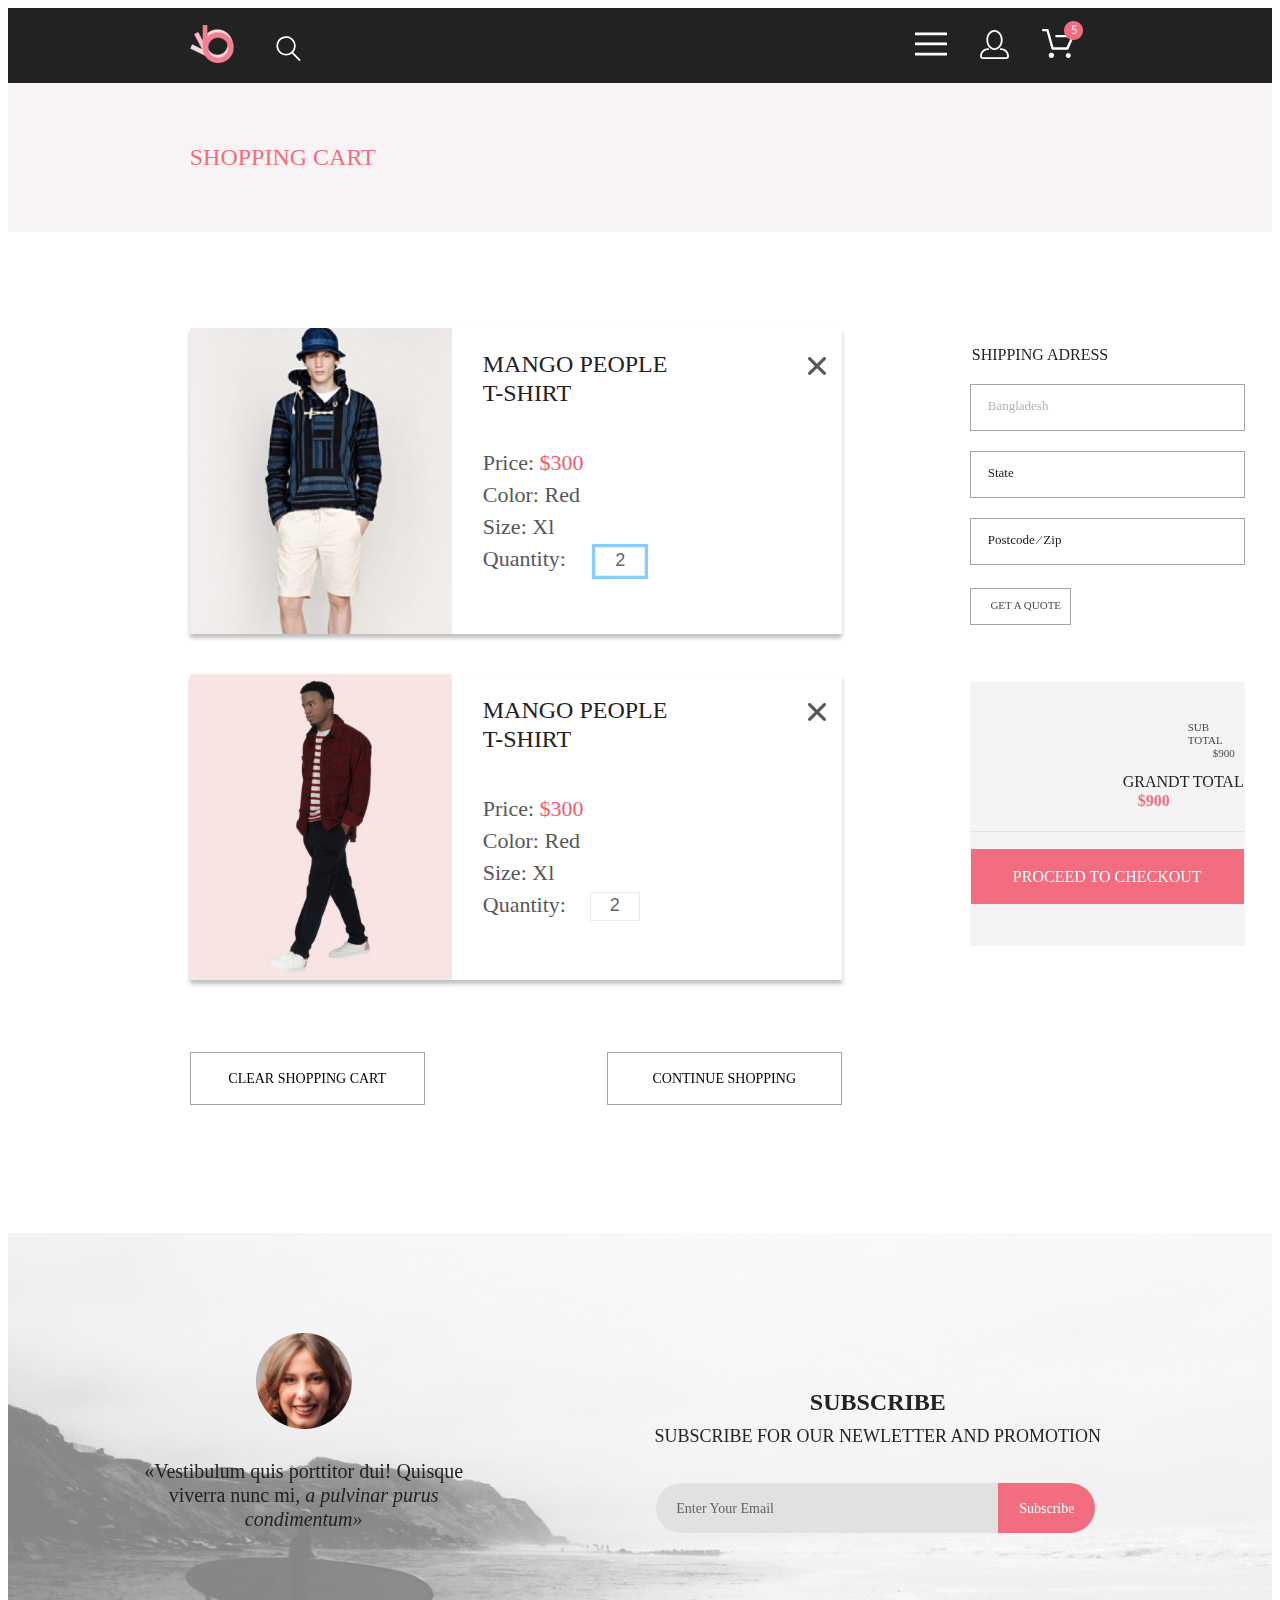
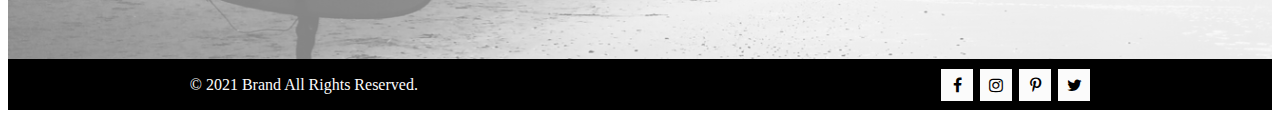
==== commit 8e0eae1f: "Dz-7" ====
--- a/cart.html
+++ b/cart.html
@@ -3,63 +3,86 @@
 <head>
     <meta charset="UTF-8">
     <title>Cart</title>
+    <meta name="viewport" content="width=device-width, initial-scale=1.0">
     <link rel="stylesheet" href="fonts/font-awesome-4.7.0/css/font-awesome.min.css">
     <link rel="stylesheet" href="css/style.css">
 </head>
 <body>
    <div class="container">
        <header class="page-header">
-            <div class="header-menu">
-               <a class="logo" href="index.html">
-                  <img src="img/Group2.png" alt="Group2" height="44"> 
-               </a>
-               <form action="#" class="header-menu-search">
-                  <label for="header-menu-input">
-                     <svg class="header-menu-hover-active" width="26" height="26" viewBox="0 0 27 28" xmlns="http://www.w3.org/2000/svg">
-                        <path d="M19.0596 17.6259C20.6713 15.8658 21.6282 13.6048 21.7698 11.2225C21.9113 8.84018 21.2288 6.48173 19.8369 4.54318C18.445 2.60463 16.4285 1.20404 14.126 0.576619C11.8234 -0.0508009 9.3751 0.13316 7.19217 1.09761C5.00923 2.06205 3.22463 3.74825 2.13804 5.87302C1.05145 7.9978 0.729054 10.4318 1.225 12.7661C1.72094 15.1005 3.00501 17.1932 4.86158 18.6927C6.71814 20.1922 9.03413 21.0072 11.4206 21.0009C13.673 21.004 15.8645 20.27 17.6606 18.9109L25.4086 26.7179C25.4941 26.807 25.5965 26.8781 25.7099 26.927C25.8232 26.9759 25.9452 27.0017 26.0686 27.0029C26.1923 27.0033 26.3148 26.9782 26.4283 26.9292C26.5419 26.8801 26.6441 26.8082 26.7286 26.7179C26.9025 26.537 26.9997 26.2958 26.9997 26.0449C26.9997 25.794 26.9025 25.5528 26.7286 25.3719L19.0596 17.6259ZM2.88662 10.5009C2.89946 8.81563 3.41094 7.17187 4.35659 5.77685C5.30224 4.38183 6.63972 3.29801 8.20044 2.662C9.76115 2.02599 11.4752 1.86627 13.1266 2.20298C14.7779 2.53969 16.2926 3.35775 17.4797 4.55404C18.6668 5.75033 19.4732 7.27129 19.7972 8.92519C20.1212 10.5791 19.9483 12.2919 19.3002 13.8476C18.6522 15.4034 17.5581 16.7325 16.1559 17.6674C14.7536 18.6023 13.1059 19.1011 11.4206 19.1009C9.14916 19.0901 6.97482 18.1784 5.37484 16.566C3.77486 14.9537 2.87998 12.7724 2.88662 10.5009Z" /> 
-                     </svg>
-                  </label>                 
-                  <input id="header-menu-input" type="text" placeholder="search"> 
-               </form>
-               <button class="header-menu-mobile header-menu-hover-active">
-                  <svg  width="32" height="26" viewBox="0 0 32 23" xmlns="http://www.w3.org/2000/svg">
-                     <path d="M0 23V20.31H32V23H0ZM0 12.76V10.07H32V12.76H0ZM0 2.69V0H32V2.69H0Z"/> 
-                  </svg>
-               </button>
-               <div class="header-menu-mobile-active"> 
-                 <a href="#" class="header-menu-active-heading">menu</a>
-                 <a href="#" class="header-menu-active-subtitle">man</a> 
-                 <a href="#" class="header-menu-active-items">accessories</a> 
-                 <a href="#" class="header-menu-active-items">bags</a>
-                 <a href="#" class="header-menu-active-items">denim</a> 
-                 <a href="#" class="header-menu-active-items">t-shirts</a> 
-                 <a href="#" class="header-menu-active-subtitle">woman</a> 
-                 <a href="#" class="header-menu-active-items">accessories</a>
-                 <a href="#" class="header-menu-active-items">jackets &amp; coats</a>
-                 <a href="#" class="header-menu-active-items">polos</a> 
-                 <a href="#" class="header-menu-active-items">t-shirts</a> 
-                 <a href="#" class="header-menu-active-items">shirts</a> 
-                 <a href="#" class="header-menu-active-subtitle">kids</a> 
-                 <a href="#" class="header-menu-active-items">jackets &amp; coats</a>
-                 <a class="header-menu-active-items">polos</a> 
-                 <a href="#" class="header-menu-active-items">t-shirts</a> 
-                 <a href="#" class="header-menu-active-items">shirts</a> 
-                 <a href="#" class="header-menu-active-items">bags</a> 
+           <div class="header-menu">
+               <div class="header-menu-wrp">
+                   <a class="logo" href="index.html">
+                       <img src="img/Group2.png" alt="Group2" height="38">
+                   </a>
+                   <form action="#" class="header-menu-search ">
+                       <label for="header-menu-input">
+                           <svg class="header-menu-hover-active" width="26" height="26" viewBox="0 0 27 28"
+                                xmlns="http://www.w3.org/2000/svg">
+                               <path d="M19.0596 17.6259C20.6713 15.8658 21.6282 13.6048 21.7698 11.2225C21.9113 8.84018 21.2288 6.48173 19.8369 4.54318C18.445 2.60463 16.4285 1.20404 14.126 0.576619C11.8234 -0.0508009 9.3751 0.13316 7.19217 1.09761C5.00923 2.06205 3.22463 3.74825 2.13804 5.87302C1.05145 7.9978 0.729054 10.4318 1.225 12.7661C1.72094 15.1005 3.00501 17.1932 4.86158 18.6927C6.71814 20.1922 9.03413 21.0072 11.4206 21.0009C13.673 21.004 15.8645 20.27 17.6606 18.9109L25.4086 26.7179C25.4941 26.807 25.5965 26.8781 25.7099 26.927C25.8232 26.9759 25.9452 27.0017 26.0686 27.0029C26.1923 27.0033 26.3148 26.9782 26.4283 26.9292C26.5419 26.8801 26.6441 26.8082 26.7286 26.7179C26.9025 26.537 26.9997 26.2958 26.9997 26.0449C26.9997 25.794 26.9025 25.5528 26.7286 25.3719L19.0596 17.6259ZM2.88662 10.5009C2.89946 8.81563 3.41094 7.17187 4.35659 5.77685C5.30224 4.38183 6.63972 3.29801 8.20044 2.662C9.76115 2.02599 11.4752 1.86627 13.1266 2.20298C14.7779 2.53969 16.2926 3.35775 17.4797 4.55404C18.6668 5.75033 19.4732 7.27129 19.7972 8.92519C20.1212 10.5791 19.9483 12.2919 19.3002 13.8476C18.6522 15.4034 17.5581 16.7325 16.1559 17.6674C14.7536 18.6023 13.1059 19.1011 11.4206 19.1009C9.14916 19.0901 6.97482 18.1784 5.37484 16.566C3.77486 14.9537 2.87998 12.7724 2.88662 10.5009Z"/>
+                           </svg>
+                       </label>
+                       <input id="header-menu-input" type="text" placeholder="search">
+                   </form>
                </div>
-               <button class="header-menu-user header-menu-hover-active">
-                 <svg width="29" height="29" viewBox="0 0 29 29" xmlns="http://www.w3.org/2000/svg">
-                    <path d="M14.5 19.937C19 19.937 22.656 15.464 22.656 9.968C22.656 4.472 19 0 14.5 0C13.3631 0.0217413 12.2463 0.303398 11.2351 0.823397C10.2239 1.34339 9.34507 2.08794 8.66602 3C7.12663 4.99573 6.30819 7.45381 6.34399 9.974C6.34399 15.465 10 19.937 14.5 19.937ZM14.5 1.813C18 1.813 20.844 5.472 20.844 9.969C20.844 14.466 17.998 18.125 14.5 18.125C11.002 18.125 8.15603 14.465 8.15503 9.969C8.15403 5.473 11 1.813 14.5 1.813ZM20.844 18.125C20.6036 18.125 20.373 18.2205 20.203 18.3905C20.033 18.5605 19.9375 18.7911 19.9375 19.0315C19.9375 19.2719 20.033 19.5025 20.203 19.6725C20.373 19.8425 20.6036 19.938 20.844 19.938C22.526 19.9399 24.1386 20.6088 25.3279 21.7982C26.5172 22.9875 27.1861 24.6 27.188 26.282C27.1875 26.5221 27.0918 26.7523 26.922 26.9221C26.7522 27.0918 26.5221 27.1875 26.282 27.188H2.71997C2.47985 27.1875 2.24975 27.0918 2.07996 26.9221C1.91016 26.7523 1.81449 26.5221 1.81396 26.282C1.81608 24.6001 2.48517 22.9877 3.67444 21.7985C4.86371 20.6092 6.47608 19.9401 8.15796 19.938C8.39824 19.938 8.62868 19.8425 8.79858 19.6726C8.96849 19.5027 9.06396 19.2723 9.06396 19.032C9.06396 18.7917 8.96849 18.5613 8.79858 18.3914C8.62868 18.2215 8.39824 18.126 8.15796 18.126C5.99541 18.1279 3.92201 18.9875 2.39258 20.5164C0.863144 22.0453 0.00264777 24.1185 0 26.281C0.000794067 27.0019 0.287502 27.693 0.797241 28.2027C1.30698 28.7125 1.99811 28.9992 2.71899 29H26.282C27.0027 28.9989 27.6936 28.7121 28.2031 28.2024C28.7126 27.6927 28.9992 27.0017 29 26.281C28.9974 24.1187 28.1372 22.0457 26.6083 20.5168C25.0793 18.9878 23.0063 18.1276 20.844 18.125Z"/>
-                </svg>
-               </button>
-               <button class="header-menu-basket header-menu-hover-active">
-                   <svg width="42" height="37" viewBox="0 0 42 37" xmlns="http://www.w3.org/2000/svg">
-                      <path d="M26.2009 37C25.5532 36.9738 24.9415 36.6948 24.4972 36.2227C24.0529 35.7506 23.8114 35.1232 23.8245 34.475C23.8376 33.8269 24.1043 33.2097 24.5673 32.7559C25.0303 32.3022 25.6527 32.048 26.301 32.048C26.9493 32.048 27.5717 32.3022 28.0347 32.7559C28.4977 33.2097 28.7644 33.8269 28.7775 34.475C28.7906 35.1232 28.549 35.7506 28.1047 36.2227C27.6604 36.6948 27.0488 36.9738 26.401 37H26.2009ZM6.75293 34.32C6.75293 33.79 6.91011 33.2718 7.20459 32.8311C7.49907 32.3904 7.91764 32.0469 8.40735 31.844C8.89705 31.6412 9.43594 31.5881 9.95581 31.6915C10.4757 31.7949 10.9532 32.0502 11.328 32.425C11.7028 32.7998 11.9581 33.2773 12.0615 33.7972C12.1649 34.317 12.1118 34.8559 11.9089 35.3456C11.7061 35.8353 11.3626 36.2539 10.9219 36.5483C10.4812 36.8428 9.96304 37 9.43298 37C9.08087 37.0003 8.73212 36.9311 8.40674 36.7966C8.08136 36.662 7.78569 36.4646 7.53662 36.2158C7.28755 35.9669 7.09001 35.6713 6.9552 35.3461C6.82039 35.0208 6.75098 34.6721 6.75098 34.32H6.75293ZM10.553 28.686C10.2935 28.6868 10.0409 28.6024 9.83411 28.4457C9.62727 28.2891 9.47758 28.0689 9.40796 27.819L4.57495 10.364H1.18201C0.868521 10.364 0.567859 10.2395 0.346191 10.0178C0.124523 9.79614 0 9.49549 0 9.18201C0 8.86852 0.124523 8.56787 0.346191 8.3462C0.567859 8.12454 0.868521 8.00001 1.18201 8.00001H5.46301C5.7225 7.99919 5.97504 8.08372 6.18176 8.24057C6.38848 8.39742 6.53784 8.61788 6.60693 8.86801L11.4399 26.323H24.6179L29.001 16.275H14.401C14.2428 16.2796 14.0854 16.2524 13.9379 16.1951C13.7904 16.1377 13.6559 16.0513 13.5424 15.9411C13.4288 15.8308 13.3386 15.6989 13.277 15.5532C13.2154 15.4074 13.1836 15.2508 13.1836 15.0925C13.1836 14.9343 13.2154 14.7776 13.277 14.6319C13.3386 14.4861 13.4288 14.3542 13.5424 14.2439C13.6559 14.1337 13.7904 14.0473 13.9379 13.9899C14.0854 13.9326 14.2428 13.9054 14.401 13.91H30.814C31.0097 13.91 31.2022 13.9587 31.3744 14.0517C31.5465 14.1448 31.6928 14.2793 31.7999 14.443C31.9078 14.6073 31.9734 14.7957 31.9908 14.9914C32.0083 15.1872 31.9771 15.3842 31.9 15.565L26.495 27.977C26.4026 28.1876 26.251 28.3668 26.0585 28.4927C25.866 28.6186 25.641 28.6858 25.411 28.686H10.553Z"/>
-                      <path d="M31.502 19C36.7487 19 41.002 14.7467 41.002 9.5C41.002 4.25329 36.7487 0 31.502 0C26.2552 0 22.002 4.25329 22.002 9.5C22.002 14.7467 26.2552 19 31.502 19Z"/>
-                      <path d="M30.8146 7.648C31.2626 7.552 31.6746 7.504 32.0506 7.504C32.4986 7.504 32.8946 7.57 33.2386 7.702C33.5826 7.834 33.8686 8.016 34.0966 8.248C34.3286 8.48 34.5026 8.754 34.6186 9.07C34.7386 9.386 34.7986 9.73 34.7986 10.102C34.7986 10.558 34.7186 10.97 34.5586 11.338C34.4026 11.706 34.1846 12.022 33.9046 12.286C33.6286 12.546 33.3026 12.746 32.9266 12.886C32.5506 13.026 32.1446 13.096 31.7086 13.096C31.4566 13.096 31.2146 13.07 30.9826 13.018C30.7506 12.97 30.5326 12.904 30.3286 12.82C30.1286 12.736 29.9426 12.64 29.7706 12.532C29.5986 12.424 29.4466 12.31 29.3146 12.19L29.6446 11.734C29.7166 11.63 29.8106 11.578 29.9266 11.578C30.0066 11.578 30.0966 11.61 30.1966 11.674C30.2966 11.734 30.4186 11.802 30.5626 11.878C30.7066 11.954 30.8746 12.024 31.0666 12.088C31.2626 12.148 31.4946 12.178 31.7626 12.178C32.0626 12.178 32.3326 12.13 32.5726 12.034C32.8126 11.938 33.0186 11.802 33.1906 11.626C33.3626 11.446 33.4946 11.232 33.5866 10.984C33.6786 10.736 33.7246 10.458 33.7246 10.15C33.7246 9.882 33.6846 9.64 33.6046 9.424C33.5286 9.208 33.4106 9.024 33.2506 8.872C33.0946 8.72 32.8986 8.602 32.6626 8.518C32.4266 8.434 32.1506 8.392 31.8346 8.392C31.6186 8.392 31.3926 8.41 31.1566 8.446C30.9246 8.482 30.6866 8.54 30.4426 8.62L29.7706 8.422L30.4606 4.402H34.5346V4.87C34.5346 5.022 34.4866 5.148 34.3906 5.248C34.2986 5.344 34.1386 5.392 33.9106 5.392H31.2106L30.8146 7.648Z"/>
-                   </svg>
-               </button>
-            </div>
-            <span class="page-header-title-cart padding-site">shopping cart</span>
+               <div class="header-menu-wrp">
+                   <a href="#header-menu-mobile-nav" class="header-menu-link">
+                       <button class="header-menu-mobile header-menu-hover-active">
+                           <svg width="32" height="26" viewBox="0 0 32 23" xmlns="http://www.w3.org/2000/svg">
+                               <path d="M0 23V20.31H32V23H0ZM0 12.76V10.07H32V12.76H0ZM0 2.69V0H32V2.69H0Z"/>
+                           </svg>
+                       </button>
+                   </a>
+                   <button class="header-menu-user header-menu-hover-active">
+                       <svg width="29" height="29" viewBox="0 0 29 29" xmlns="http://www.w3.org/2000/svg">
+                           <path d="M14.5 19.937C19 19.937 22.656 15.464 22.656 9.968C22.656 4.472 19 0 14.5 0C13.3631 0.0217413 12.2463 0.303398 11.2351 0.823397C10.2239 1.34339 9.34507 2.08794 8.66602 3C7.12663 4.99573 6.30819 7.45381 6.34399 9.974C6.34399 15.465 10 19.937 14.5 19.937ZM14.5 1.813C18 1.813 20.844 5.472 20.844 9.969C20.844 14.466 17.998 18.125 14.5 18.125C11.002 18.125 8.15603 14.465 8.15503 9.969C8.15403 5.473 11 1.813 14.5 1.813ZM20.844 18.125C20.6036 18.125 20.373 18.2205 20.203 18.3905C20.033 18.5605 19.9375 18.7911 19.9375 19.0315C19.9375 19.2719 20.033 19.5025 20.203 19.6725C20.373 19.8425 20.6036 19.938 20.844 19.938C22.526 19.9399 24.1386 20.6088 25.3279 21.7982C26.5172 22.9875 27.1861 24.6 27.188 26.282C27.1875 26.5221 27.0918 26.7523 26.922 26.9221C26.7522 27.0918 26.5221 27.1875 26.282 27.188H2.71997C2.47985 27.1875 2.24975 27.0918 2.07996 26.9221C1.91016 26.7523 1.81449 26.5221 1.81396 26.282C1.81608 24.6001 2.48517 22.9877 3.67444 21.7985C4.86371 20.6092 6.47608 19.9401 8.15796 19.938C8.39824 19.938 8.62868 19.8425 8.79858 19.6726C8.96849 19.5027 9.06396 19.2723 9.06396 19.032C9.06396 18.7917 8.96849 18.5613 8.79858 18.3914C8.62868 18.2215 8.39824 18.126 8.15796 18.126C5.99541 18.1279 3.92201 18.9875 2.39258 20.5164C0.863144 22.0453 0.00264777 24.1185 0 26.281C0.000794067 27.0019 0.287502 27.693 0.797241 28.2027C1.30698 28.7125 1.99811 28.9992 2.71899 29H26.282C27.0027 28.9989 27.6936 28.7121 28.2031 28.2024C28.7126 27.6927 28.9992 27.0017 29 26.281C28.9974 24.1187 28.1372 22.0457 26.6083 20.5168C25.0793 18.9878 23.0063 18.1276 20.844 18.125Z"/>
+                       </svg>
+                   </button>
+                   <button class="header-menu-basket header-menu-hover-active">
+                       <svg width="42" height="37" viewBox="0 0 42 37" xmlns="http://www.w3.org/2000/svg">
+                           <path d="M26.2009 37C25.5532 36.9738 24.9415 36.6948 24.4972 36.2227C24.0529 35.7506 23.8114 35.1232 23.8245 34.475C23.8376 33.8269 24.1043 33.2097 24.5673 32.7559C25.0303 32.3022 25.6527 32.048 26.301 32.048C26.9493 32.048 27.5717 32.3022 28.0347 32.7559C28.4977 33.2097 28.7644 33.8269 28.7775 34.475C28.7906 35.1232 28.549 35.7506 28.1047 36.2227C27.6604 36.6948 27.0488 36.9738 26.401 37H26.2009ZM6.75293 34.32C6.75293 33.79 6.91011 33.2718 7.20459 32.8311C7.49907 32.3904 7.91764 32.0469 8.40735 31.844C8.89705 31.6412 9.43594 31.5881 9.95581 31.6915C10.4757 31.7949 10.9532 32.0502 11.328 32.425C11.7028 32.7998 11.9581 33.2773 12.0615 33.7972C12.1649 34.317 12.1118 34.8559 11.9089 35.3456C11.7061 35.8353 11.3626 36.2539 10.9219 36.5483C10.4812 36.8428 9.96304 37 9.43298 37C9.08087 37.0003 8.73212 36.9311 8.40674 36.7966C8.08136 36.662 7.78569 36.4646 7.53662 36.2158C7.28755 35.9669 7.09001 35.6713 6.9552 35.3461C6.82039 35.0208 6.75098 34.6721 6.75098 34.32H6.75293ZM10.553 28.686C10.2935 28.6868 10.0409 28.6024 9.83411 28.4457C9.62727 28.2891 9.47758 28.0689 9.40796 27.819L4.57495 10.364H1.18201C0.868521 10.364 0.567859 10.2395 0.346191 10.0178C0.124523 9.79614 0 9.49549 0 9.18201C0 8.86852 0.124523 8.56787 0.346191 8.3462C0.567859 8.12454 0.868521 8.00001 1.18201 8.00001H5.46301C5.7225 7.99919 5.97504 8.08372 6.18176 8.24057C6.38848 8.39742 6.53784 8.61788 6.60693 8.86801L11.4399 26.323H24.6179L29.001 16.275H14.401C14.2428 16.2796 14.0854 16.2524 13.9379 16.1951C13.7904 16.1377 13.6559 16.0513 13.5424 15.9411C13.4288 15.8308 13.3386 15.6989 13.277 15.5532C13.2154 15.4074 13.1836 15.2508 13.1836 15.0925C13.1836 14.9343 13.2154 14.7776 13.277 14.6319C13.3386 14.4861 13.4288 14.3542 13.5424 14.2439C13.6559 14.1337 13.7904 14.0473 13.9379 13.9899C14.0854 13.9326 14.2428 13.9054 14.401 13.91H30.814C31.0097 13.91 31.2022 13.9587 31.3744 14.0517C31.5465 14.1448 31.6928 14.2793 31.7999 14.443C31.9078 14.6073 31.9734 14.7957 31.9908 14.9914C32.0083 15.1872 31.9771 15.3842 31.9 15.565L26.495 27.977C26.4026 28.1876 26.251 28.3668 26.0585 28.4927C25.866 28.6186 25.641 28.6858 25.411 28.686H10.553Z"/>
+                           <path d="M31.502 19C36.7487 19 41.002 14.7467 41.002 9.5C41.002 4.25329 36.7487 0 31.502 0C26.2552 0 22.002 4.25329 22.002 9.5C22.002 14.7467 26.2552 19 31.502 19Z"/>
+                           <path d="M30.8146 7.648C31.2626 7.552 31.6746 7.504 32.0506 7.504C32.4986 7.504 32.8946 7.57 33.2386 7.702C33.5826 7.834 33.8686 8.016 34.0966 8.248C34.3286 8.48 34.5026 8.754 34.6186 9.07C34.7386 9.386 34.7986 9.73 34.7986 10.102C34.7986 10.558 34.7186 10.97 34.5586 11.338C34.4026 11.706 34.1846 12.022 33.9046 12.286C33.6286 12.546 33.3026 12.746 32.9266 12.886C32.5506 13.026 32.1446 13.096 31.7086 13.096C31.4566 13.096 31.2146 13.07 30.9826 13.018C30.7506 12.97 30.5326 12.904 30.3286 12.82C30.1286 12.736 29.9426 12.64 29.7706 12.532C29.5986 12.424 29.4466 12.31 29.3146 12.19L29.6446 11.734C29.7166 11.63 29.8106 11.578 29.9266 11.578C30.0066 11.578 30.0966 11.61 30.1966 11.674C30.2966 11.734 30.4186 11.802 30.5626 11.878C30.7066 11.954 30.8746 12.024 31.0666 12.088C31.2626 12.148 31.4946 12.178 31.7626 12.178C32.0626 12.178 32.3326 12.13 32.5726 12.034C32.8126 11.938 33.0186 11.802 33.1906 11.626C33.3626 11.446 33.4946 11.232 33.5866 10.984C33.6786 10.736 33.7246 10.458 33.7246 10.15C33.7246 9.882 33.6846 9.64 33.6046 9.424C33.5286 9.208 33.4106 9.024 33.2506 8.872C33.0946 8.72 32.8986 8.602 32.6626 8.518C32.4266 8.434 32.1506 8.392 31.8346 8.392C31.6186 8.392 31.3926 8.41 31.1566 8.446C30.9246 8.482 30.6866 8.54 30.4426 8.62L29.7706 8.422L30.4606 4.402H34.5346V4.87C34.5346 5.022 34.4866 5.148 34.3906 5.248C34.2986 5.344 34.1386 5.392 33.9106 5.392H31.2106L30.8146 7.648Z"/>
+                       </svg>
+                   </button>
+               </div>
+           </div>
+           <span class="page-header-title-cart padding-site">shopping cart</span>
+           <nav id="header-menu-mobile-nav" class="header-menu-mobile-nav">
+               <a href="#" class="header-menu-mobile-close"></a>
+               <span class="header-menu-mobile-title">menu</span>
+               <ul class="header-menu-mobile-items">
+                   <li>
+                       <span class="header-menu-mobile-subtitle">man</span>
+                       <ul class="header-menu-mobile-subitems">
+                           <a href="#" class="header-menu-item">accessories</a>
+                           <a href="#" class="header-menu-item">bags</a>
+                           <a href="#" class="header-menu-item">denim</a>
+                           <a href="#" class="header-menu-item">t-shirts</a>
+                       </ul>
+                   </li>
+                   <li>
+                       <span class="header-menu-mobile-subtitle">woman</span>
+                       <ul class="header-menu-mobile-subitems">
+                           <a href="#" class="header-menu-item">accessories</a>
+                           <a href="#" class="header-menu-item">jackets &amp; coats</a>
+                           <a href="#" class="header-menu-item">polos</a>
+                           <a href="#" class="header-menu-item">t-shirts</a>
+                           <a href="#" class="header-menu-item">shirts</a>
+                       </ul>
+                   </li>
+                   <li>
+                       <span class="header-menu-mobile-subtitle">kids</span>
+                       <ul class="header-menu-mobile-subitems">
+                           <a href="#" class="header-menu-item">jackets &amp; coats</a>
+                           <a href="#" class="header-menu-item">polos</a>
+                           <a href="#" class="header-menu-item">t-shirts</a>
+                           <a href="#" class="header-menu-item">shirts</a>
+                           <a href="#" class="header-menu-item">bags</a>
+                       </ul>
+                   </li>
+               </ul>
+           </nav>
         </header>
         <main>
             <section class="basket padding-site">
@@ -73,9 +96,13 @@
                             </span>
                             <span class="basket-products-item-desc-color" >color: red</span>
                             <span class="basket-products-item-desc-size" >size: Xl</span>
-                            <span class="basket-products-item-desc-quantity" >quantity:</span>
+                            <form action="#">
+                                 <label for="basket-products-item-desc-quantity" class="basket-products-item-desc-quantity">quantity:
+                                      <input type="text" id="basket-products-item-desc-quantity" class="basket-products-item-desc-quantity-input" placeholder="2" autofocus>
+                                 </label>
+                            </form>
                         </div>
-                        <button class="basket-products-item-btn" ><svg width="18" height="18" viewBox="0 0 18 18"                                   xmlns="http://www.w3.org/2000/svg">
+                        <button class="basket-products-item-btn" ><svg width="18" height="18" viewBox="0 0 18 18" xmlns="http://www.w3.org/2000/svg">
                                     <path d="M11.2453 9L17.5302 2.71516C17.8285 2.41741 17.9962 2.01336 17.9966 1.59191C17.997 1.17045 17.8299 0.76611 17.5322 0.467833C17.2344 0.169555 16.8304 0.00177586 16.4089 0.00140366C15.9875 0.00103146 15.5831 0.168097 15.2848 0.465848L9 6.75069L2.71516 0.465848C2.41688 0.167571 2.01233 0 1.5905 0C1.16868 0 0.764125 0.167571 0.465848 0.465848C0.167571 0.764125 0 1.16868 0 1.5905C0 2.01233 0.167571 2.41688 0.465848 2.71516L6.75069 9L0.465848 15.2848C0.167571 15.5831 0 15.9877 0 16.4095C0 16.8313 0.167571 17.2359 0.465848 17.5342C0.764125 17.8324 1.16868 18 1.5905 18C2.01233 18 2.41688 17.8324 2.71516 17.5342L9 11.2493L15.2848 17.5342C15.5831 17.8324 15.9877 18 16.4095 18C16.8313 18 17.2359 17.8324 17.5342 17.5342C17.8324 17.2359 18 16.8313 18 16.4095C18 15.9877 17.8324 15.5831 17.5342 15.2848L11.2453 9Z"/>
                                 </svg>
                         </button>
@@ -89,9 +116,14 @@
                             </span>
                             <span class="basket-products-item-desc-color" >color: red</span>
                             <span class="basket-products-item-desc-size" >size: Xl</span>
-                            <span class="basket-products-item-desc-quantity" >quantity:</span>
+                            <form action="#">
+                                <label for="basket-products-item-quantity" class="basket-products-item-desc-quantity-label">quantity:
+                                    <input type="text" id="basket-products-item-quantity" class="basket-products-item-desc-quantity-input" placeholder="2" autofocus>
+                                </label>
+                            </form>
                         </div>
-                        <button class="basket-products-item-btn" ><svg width="18" height="18" viewBox="0 0 18 18"                                   xmlns="http://www.w3.org/2000/svg">
+                        <button class="basket-products-item-btn" >
+                                <svg width="18" height="18" viewBox="0 0 18 18" xmlns="http://www.w3.org/2000/svg">
                                     <path d="M11.2453 9L17.5302 2.71516C17.8285 2.41741 17.9962 2.01336 17.9966 1.59191C17.997 1.17045 17.8299 0.76611 17.5322 0.467833C17.2344 0.169555 16.8304 0.00177586 16.4089 0.00140366C15.9875 0.00103146 15.5831 0.168097 15.2848 0.465848L9 6.75069L2.71516 0.465848C2.41688 0.167571 2.01233 0 1.5905 0C1.16868 0 0.764125 0.167571 0.465848 0.465848C0.167571 0.764125 0 1.16868 0 1.5905C0 2.01233 0.167571 2.41688 0.465848 2.71516L6.75069 9L0.465848 15.2848C0.167571 15.5831 0 15.9877 0 16.4095C0 16.8313 0.167571 17.2359 0.465848 17.5342C0.764125 17.8324 1.16868 18 1.5905 18C2.01233 18 2.41688 17.8324 2.71516 17.5342L9 11.2493L15.2848 17.5342C15.5831 17.8324 15.9877 18 16.4095 18C16.8313 18 17.2359 17.8324 17.5342 17.5342C17.8324 17.2359 18 16.8313 18 16.4095C18 15.9877 17.8324 15.5831 17.5342 15.2848L11.2453 9Z"/>
                                 </svg>
                         </button>
--- a/css/style.css
+++ b/css/style.css
@@ -47,25 +47,40 @@
 }
 
 .padding-site {
-    padding-left: 230px;
-    padding-right: 230px;
+    padding-left: 14.38%;
+    padding-right: 14.38%;
+    box-sizing: border-box;
 }
 
 .container {
-    width: 1600px;
+    width: 100%;
+    max-width: 1600px;
     min-height: 100%;
     margin: 0 auto;
 }
 
-.page-header {}
+.page-header {
+    position: relative;
+    width: 100%;
+}
 
 .header-menu {
-    width: 1600px;
     height: 75px;
+    padding-left: 14.38%;
+    padding-right: 14.38%;
+    box-sizing: border-box;
     background: #222222;
     display: flex;
+    justify-content: space-between;
+}
+
+.header-menu-wrp {
+    display: flex;
     align-items: center;
-    position: relative;
+}
+
+.header-menu-link {
+    outline: none;
 }
 
 .header-menu-hover-active:hover {
@@ -77,8 +92,16 @@
     fill: #fff;
 }
 
+.header-menu-hover-active:focus {
+    box-shadow: 0 0 0 3px lightskyblue;
+}
+
 .logo {
-    margin-left: 231px;
+}
+
+.logo:focus {
+    box-shadow: 0 0 0 3px lightskyblue;
+    outline: none;
 }
 
 .header-menu-search {
@@ -91,70 +114,121 @@
     display: none;
 }
 
-.header-menu-input:placeholder-shown {
-    text-align: center;
-}
-
 .header-menu-mobile {
-    margin-left: 859px;
     fill: #fff;
     background: #222;
     border: none;
     outline: none;
-}
-
-.header-menu-mobile:active ~ .header-menu-mobile-active {
-    display: flex;
-}
-
-.header-menu-mobile-active {
+    padding: 0;
+    box-sizing: border-box;
+}
+
+.header-menu-mobile:focus ~ .header-menu-mobile-active {
+    display: flex;
+}
+
+.header-menu-mobile-nav:target {
+    display: flex;
+}
+
+.header-menu-mobile-nav {
     display: none;
     background: white;
     flex-direction: column;
-    margin-left: 40px;
-    width: 232px;
+    max-width: 232px;
     height: 764px;
     box-shadow: 0 12px 6px -4px rgba(0, 0, 0, .2);
     text-transform: capitalize;
+    padding-left: 34px;
+    padding-top: 37px;
+    box-sizing: border-box;
     position: absolute;
     top: 75px;
-    left: 1328px;
-}
-
-.header-menu-mobile-active a {
+    right: 0;
+}
+
+.header-menu-mobile-nav a {
     text-decoration: none;
 }
 
-.header-menu-active-heading {
+.header-menu-mobile-close {
+    content: "";
+    width: 17px;
+    height: 2px;
+    border-radius: 10px;
+    background: #6F6E6E;
+    transform: rotate(45deg);
+    position: relative;
+    top: -9px;
+    left: 160px;
+}
+
+.header-menu-mobile-close:after {
+    display: block;
+    content: "";
+    width: 17px;
+    height: 2px;
+    border-radius: 10px;
+    background: #6F6E6E;
+    transform: rotate(90deg);
+}
+
+.header-menu-mobile-close:hover,
+.header-menu-mobile-close:hover:after {
+    background: #cccccc;
+}
+
+.header-menu-mobile-title {
     font: 700 14px 'lato';
     line-height: 17px;
-    margin-top: 37px;
-    margin-left: 34px;
-    margin-bottom: 4px;
-    text-transform: uppercase;
-}
-
-.header-menu-active-subtitle {
+    margin-bottom: 24px;
+    text-transform: uppercase;
+}
+
+.header-menu-mobile-items {
+    list-style: none;
+    padding-left: 0;
+    box-sizing: border-box;
+    margin: 0;
+}
+
+.header-menu-mobile-subtitle {
     font: 400 14px 'lato';
     line-height: 17px;
-    letter-spacing: 0em;
+    letter-spacing: 0;
     text-align: left;
     color: #F16D7F;
-    margin-top: 20px;
-    margin-left: 33px;
-    text-transform: uppercase;
-}
-
-.header-menu-active-items {
+    text-transform: uppercase;
+}
+
+.header-menu-mobile-subitems {
+    padding-left: 22px;
+    padding-right: 73px;
+    padding-top: 12px;
+    box-sizing: border-box;
+    display: flex;
+    flex-direction: column;
+}
+
+.header-menu-mobile-subitems .header-menu-item:last-child {
+    margin-bottom: 20px;
+}
+
+.header-menu-item {
     font: 400 14px 'lato';
     line-height: 17px;
     color: #6F6E6E;
-    margin-left: 55px;
-    margin-top: 11px;
+    margin-bottom: 11px;
+}
+
+.header-menu-item:hover {
+    color: #cccccc;
 }
 
 .header-menu-user {
     margin-left: 33px;
+    padding: 0;
+    box-sizing: border-box;
     background: #222;
     fill: #fff;
     border: none;
@@ -166,6 +240,7 @@
     border: none;
     background: #222;
     padding-bottom: 10px;
+    padding-left: 0;
     box-sizing: border-box;
     fill: #fff;
     outline: none;
@@ -179,30 +254,32 @@
     background-color: #F1E4E6;
     display: flex;
     align-items: center;
+}
+
+.header-img img {
+    width: 50%;
+    object-fit: cover;
 }
 
 .heading {
     border-left: 13px solid #F16D7F;
     padding-left: 16px;
-    margin-left: 122px;
+    margin-left: 63px;
     width: 405px;
     box-sizing: border-box;
 }
 
 .brand-text {
-    font-family: 'lato';
-    font-weight: 900;
-    font-size: 37px;
-    font-style: normal;
+    font: 900 37px 'lato';
     color: #222222;
-    line-height: 44.4px;
+    line-height: 58px;
     margin: 0;
     text-transform: uppercase;
 }
 
 .luxerious-text {
-    font: 900 32px 'lato';
-    line-height: 38.4px;
+    font: 700 32px 'lato';
+    line-height: 38px;
     text-transform: uppercase;
 }
 
@@ -212,31 +289,36 @@
 }
 
 .categories {
-    display: flex;
     justify-content: space-between;
-    flex-wrap: wrap;
-    width: 1140px;
+    max-width: 1600px;
     font: 400 16px 'lato';
     line-height: 19px;
-    letter-spacing: 0em;
-    text-align: center;
+    letter-spacing: 0;
     color: white;
     margin-top: 65px;
 }
 
+.categories-wrp {
+    display: flex;
+    justify-content: space-between;
+}
+
 .categories-item {
     margin-bottom: 30px;
-    width: 360px;
+    max-width: 360px;
+    width: 100%;
     height: 260px;
+    display: flex;
+    flex-direction: column;
+    justify-content: center;
+    align-items: center;
+    text-transform: uppercase;
 }
 
 .categories-item-subtitle {
     font: 400 16px 'lato';
     line-height: 19px;
     color: white;
-    display: block;
-    padding-top: 105px;
-    box-sizing: border-box;
 }
 
 .categories-item-title {
@@ -246,36 +328,46 @@
 }
 
 .categories-item-last {
-    width: 1140px;
+    max-width: 1140px;
     height: 180px;
+    display: flex;
+    flex-direction: column;
+    justify-content: center;
+    align-items: center;
+    text-transform: uppercase;
 }
 
 .categories-item-subtitle-last {
-    padding-top: 65px;
 }
 
 .categories-item-bg-primary {
     background-size: cover;
     background: rgba(0, 0, 0, .65) url(../img/for-women.jpg);
     background-blend-mode: darken;
+    background-position: center;
+    margin-right: 30px;
 }
 
 .categories-item-bg-secondary {
     background-size: cover;
     background: rgba(0, 0, 0, .65) url(../img/for-men.jpg);
     background-blend-mode: darken;
+    background-position: center;
+    margin-right: 30px;
 }
 
 .categories-item-bg-tertiary {
     background-size: cover;
     background: rgba(0, 0, 0, .65) url(../img/for-kids.jpg);
     background-blend-mode: darken;
+    background-position: center;
 }
 
 .categories-item-bg-last {
     background-size: cover;
     background: rgba(0, 0, 0, .65) url(../img/accesorios.jpg);
     background-blend-mode: darken;
+    background-position: center;
 }
 
 .products {
@@ -310,18 +402,25 @@
 }
 
 .products-item {
-    width: 360px;
+    width: 31.58%;
     text-decoration: none;
     background: #F8F8F8;
     margin-bottom: 30px;
     position: relative;
 }
 
+.products-item:focus {
+    outline: none;
+    box-shadow: 0 0 0 3px lightskyblue;
+}
+
 .products-item-photo {
     display: block;
-}
-
-.products-item:hover .products-item-btn {
+    width: 100%;
+    object-fit: cover;
+}
+
+.products-item:hover .products-btn-wrap {
     display: flex;
     justify-content: space-evenly;
     align-items: center;
@@ -347,16 +446,16 @@
     display: block;
     background: rgba(58, 56, 56, .86);
     position: absolute;
-    top: 0px;
+    top: 0;
     left: 0;
-    width: 360px;
+    width: 100%;
     height: 420px;
 }
 
 .products-item-title {
     font: 400 13px 'lato';
     line-height: 16px;
-    letter-spacing: 0em;
+    letter-spacing: 0;
     color: #000;
     text-transform: uppercase;
     margin-top: 25px;
@@ -368,7 +467,7 @@
 .products-item-txt {
     font: 300 14px 'lato';
     line-height: 17px;
-    letter-spacing: 0em;
+    letter-spacing: 0;
     color: #5D5D5D;
     margin-top: 12px;
     padding-left: 18px;
@@ -378,7 +477,7 @@
 .products-item-price {
     font: 400 16px 'lato';
     line-height: 19px;
-    letter-spacing: 0em;
+    letter-spacing: 0;
     color: #F16D7F;
     margin-top: 18px;
     display: block;
@@ -386,23 +485,30 @@
     box-sizing: border-box;
 }
 
+.products-btn-wrap {
+    display: none;
+    position: absolute;
+    width: 100%;
+    top: 188px;
+}
+
 .products-item-btn {
     font: 400 14px 'lato';
     line-height: 17px;
-    letter-spacing: 0em;
-    display: none;
+    letter-spacing: 0;
     background: rgba(0, 0, 0, .1);
     border: 1px solid white;
     width: 139px;
-    position: absolute;
-    left: 110px;
-    top: 188px;
     box-sizing: border-box;
     padding: 2px 0;
+    margin: auto;
     fill: white;
     color: white;
     text-transform: capitalize;
     outline: none;
+    display: flex;
+    align-items: center;
+    justify-content: space-evenly;
 }
 
 .products-item-price::after {
@@ -414,7 +520,7 @@
 .products-btn {
     font: 400 16px 'lato';
     text-transform: capitalize;
-    letter-spacing: 0em;
+    letter-spacing: 0;
     color: #F26376;
     background-color: white;
     border: 1px solid #FF6A6A;
@@ -425,6 +531,12 @@
     outline: none;
 }
 
+.products-item-btn:focus {
+    border: 1px solid lightskyblue;
+    fill: lightskyblue;
+    color: lightskyblue;
+}
+
 .products-btn:hover {
     background: #F26376;
     color: white;
@@ -435,8 +547,12 @@
     color: #F26376;
 }
 
+.products-btn:focus {
+    box-shadow: 0 0 0 3px #F26376;
+}
+
 .features {
-    width: 1600px;
+    width: 100%;
     background: #222224;
     display: flex;
     justify-content: center;
@@ -476,10 +592,13 @@
 .subscribe {
     display: flex;
     justify-content: space-evenly;
-    width: 1600px;
-    height: 448px;
+    width: 100%;
     background-blend-mode: lighten;
     background: rgba(255, 255, 255, 0.5) url(../img/subscribe-bg.jpg);
+    background-size: cover;
+    padding-top: 97px;
+    padding-bottom: 126px;
+    box-sizing: border-box;
 }
 
 .subscribe-info {
@@ -499,16 +618,17 @@
 .subscribe-info-txt {
     font: 400 20px 'lato';
     line-height: 24px;
-    letter-spacing: 0em;
+    letter-spacing: 0;
     text-align: center;
     color: #222224;
     margin-top: 30px;
+    margin-bottom: 0;
 }
 
 .subscribe-info-txt span {
     font: italic 400 20px 'lato';
     line-height: 24px;
-    letter-spacing: 0em;
+    letter-spacing: 0;
     text-align: center;
 }
 
@@ -518,12 +638,14 @@
     flex-direction: column;
     align-items: center;
     justify-content: center;
+    color: #222224;
+    margin-top: 53px;
 }
 
 .subscribing-title {
     font: 700 24px 'lato';
     line-height: 38px;
-    letter-spacing: 0em;
+    letter-spacing: 0;
     text-align: center;
     text-transform: uppercase;
 }
@@ -531,36 +653,49 @@
 .subscribing-subtitle {
     font: 400 18px 'lato';
     line-height: 30px;
-    letter-spacing: 0em;
+    letter-spacing: 0;
     text-align: center;
     text-transform: uppercase;
 }
 
 .subscribing-form {
     width: 443px;
-    height: 49px;
     display: flex;
     margin-top: 32px;
+}
+
+.subscribing-form-email:focus {
+    box-shadow: 0 0 0 3px lightskyblue;
+}
+
+.subscribing-form-btn:focus {
+    box-shadow: 0 0 0 3px lightskyblue;
 }
 
 .subscribing-form-email {
     font: 400 14px 'lato';
     line-height: 17px;
-    letter-spacing: 0em;
+    letter-spacing: 0;
     text-align: left;
     background: #E1E1E1;
     border: none;
     border-radius: 25px 0 0 25px;
     width: 342px;
-    padding-left: 20px;
-    box-sizing: border-box;
-    outline: none;
+    padding: 17px 0 16px 20px;
+    box-sizing: border-box;
+    outline: none;
+}
+
+.subscribing-form-email::placeholder {
+    color: #222224;
+    opacity: 0.67;
+    text-transform: capitalize;
 }
 
 .subscribing-form-btn {
     font: 400 14px 'lato';
     line-height: 17px;
-    letter-spacing: 0em;
+    letter-spacing: 0;
     text-align: center;
     background: #F16D7F;
     color: white;
@@ -581,6 +716,7 @@
 }
 
 .page-footer {
+    width: 100%;
     background: #000;
     display: flex;
     align-items: center;
@@ -588,16 +724,18 @@
 }
 
 .page-footer-padding {
-    padding-left: 230px;
-    padding-right: 230px;
+    padding-left: 14.38%;
+    padding-right: 14.38%;
+    box-sizing: border-box;
 }
 
 .page-footer-txt {
     font: 400 16px 'lato';
     line-height: 19px;
-    letter-spacing: 0em;
+    letter-spacing: 0;
     text-align: left;
     color: #FBFBFB;
+    text-transform: capitalize;
 }
 
 .page-footer-socials {
@@ -610,7 +748,6 @@
     background-color: #FBFBFB;
     color: #000;
     margin-right: 7px;
-    display: block;
     text-align: center;
     box-sizing: border-box;
     padding-top: 8px;
@@ -624,6 +761,11 @@
 .page-footer-socials-item:active {
     background: #FBFBFB;
     color: #E05C6E;
+}
+
+.page-footer-socials-item:focus {
+    box-shadow: 0 0 0 3px lightskyblue;
+    outline: none;
 }
 
 .page-footer-socials a:nth-child(4) {
@@ -648,7 +790,7 @@
     color: #F16D7F;
     text-transform: uppercase;
     line-height: 29px;
-    letter-spacing: 0em;
+    letter-spacing: 0;
 }
 
 .page-header-list {
@@ -683,6 +825,11 @@
 
 .page-header-list-link:active {
     color: #636363;
+}
+
+.page-header-list-link:focus {
+    box-shadow: 0 0 0 3px lightskyblue;
+    outline: none;
 }
 
 .page-header-list > li:last-child > a {
@@ -690,7 +837,8 @@
     color: #F16D7F;
 }
 
-.page-header-link {}
+.page-header-link {
+}
 
 .dropdown {
     margin-top: 51px;
@@ -705,6 +853,10 @@
     border: none;
     background: #fff;
     color: #000000;
+}
+
+.products-dropdown-btn:focus {
+    box-shadow: 0 0 0 3px lightskyblue;
     outline: none;
 }
 
@@ -720,7 +872,8 @@
     color: #000;
 }
 
-.products-dropdown-btn-title {}
+.products-dropdown-btn-title {
+}
 
 .products-dropdown-wrp-select {
     margin-left: 320px;
@@ -734,6 +887,11 @@
     color: #6F6E6E;
     border: none;
     margin-right: 18px;
+}
+
+.products-dropdown-select:focus {
+    box-shadow: 0 0 0 3px lightskyblue;
+    outline: none;
 }
 
 .products-dropdown-select:hover {
@@ -759,8 +917,6 @@
     padding: 12px 0;
     box-sizing: border-box;
 }
-
-.products-pagination:hover {}
 
 .products-pagination-item {
     font: 300 16px 'lato';
@@ -769,10 +925,26 @@
     text-decoration: none;
 }
 
-.products-pagination > .products-pagination-item:first-child,
-.products-pagination > .products-pagination-item:last-child {
+.products-pagination-button {
     color: #000;
     font: 900 16px 'lato';
+    border: none;
+    background: #ffffff;
+}
+
+.products-pagination-button:hover svg {
+    fill: #e1e1e1;
+    cursor: pointer;
+}
+
+.products-pagination-button:active svg {
+    fill: #000000;
+    cursor: pointer;
+}
+
+.products-pagination-button:focus {
+    box-shadow: 0 0 0 3px lightskyblue;
+    outline: none;
 }
 
 .products-pagination-item:hover:not(.pagination-item-not-hover) {
@@ -783,9 +955,9 @@
     color: #C4C4C4;
 }
 
-.products-pagination .products-pagination-item:first-child:active,
-.products-pagination .products-pagination-item:last-child:active {
-    color: #000;
+.products-pagination-item:focus:not(.pagination-item-not-hover) {
+    box-shadow: 0 0 0 3px lightskyblue;
+    outline: none;
 }
 
 .products-pagination > .products-pagination-item:nth-child(2) {
@@ -795,7 +967,8 @@
 
 /*=========Product=========*/
 
-.produce {}
+.produce {
+}
 
 .produce-slider {
     background: #F7F7F7;
@@ -814,8 +987,6 @@
     fill: #000;
     width: 47px;
     height: 47px;
-    padding-top: 12px;
-    box-sizing: border-box;
 }
 
 .produce-slider-control:hover {
@@ -825,6 +996,11 @@
 
 .produce-slider-control:active {
     fill: #000;
+}
+
+.produce-slider-control:focus {
+    box-shadow: 0 0 0 3px lightseagreen;
+    outline: none;
 }
 
 .produce-benefits {
@@ -898,7 +1074,6 @@
     text-transform: uppercase;
     margin-bottom: 48px;
     border: none;
-    outline: none;
 }
 
 .produce-benefits-select:hover {
@@ -908,13 +1083,18 @@
 
 .produce-benefits-select:active {
     color: #6f6e6e;
+}
+
+.produce-benefits-select:focus {
+    box-shadow: 0 0 0 3px lightskyblue;
+    outline: none;
 }
 
 .produce-benefits-btn {
     font: 400 14px 'lato';
     text-transform: capitalize;
     line-height: 17px;
-    letter-spacing: 0em;
+    letter-spacing: 0;
     background: #fff;
     border: 1px solid #F26376;
     width: 139px;
@@ -922,7 +1102,6 @@
     padding: 2px 0;
     fill: #F26376;
     color: #F26376;
-    outline: none;
     display: flex;
     justify-content: space-evenly;
     align-items: center;
@@ -941,6 +1120,11 @@
     background: #fff;
 }
 
+.produce-benefits-btn:focus {
+    box-shadow: 0 0 0 3px #f26376;
+    outline: none;
+}
+
 .product-page-margin {
     margin-top: 63px;
     margin-bottom: 128px;
@@ -953,7 +1137,7 @@
     font: 400 24px 'lato';
     text-transform: uppercase;
     line-height: 29px;
-    letter-spacing: 0em;
+    letter-spacing: 0;
     display: block;
     color: #F16D7F;
     background: #F8F3F4;
@@ -1017,20 +1201,27 @@
     margin-bottom: 6px;
 }
 
-.basket-products-item-desc-quantity {
-    display: flex;
-}
-
-.basket-products-item-desc-quantity::after {
-    content: "2";
-    display: block;
+.basket-products-item-desc-quantity-label {
+    display: flex;
+}
+
+.basket-products-item-desc-quantity-input {
     width: 44px;
     height: 25px;
-    font-size: 18px;
     color: #656565;
     border: 1px solid #eaeaea;
     margin-left: 24px;
     text-align: center;
+}
+
+.basket-products-item-desc-quantity-input:focus {
+    box-shadow: 0 0 0 3px lightskyblue;
+    outline: none;
+}
+
+.basket-products-item-desc-quantity-input::placeholder {
+    font-size: 18px;
+    color: #656565;
 }
 
 .basket-products-item-btn {
@@ -1039,10 +1230,11 @@
     height: 18px;
     border: none;
     background: #fff;
-    padding-top: 28px;
-    box-sizing: border-box;
+    margin-top: 28px;
     margin-left: 126px;
-    outline: none;
+    padding-right: 22px;
+    padding-bottom: 20px;
+    box-sizing: border-box;
 }
 
 .basket-products-item-btn:hover {
@@ -1052,6 +1244,11 @@
 
 .basket-products-item-btn:active {
     fill: #575757;
+}
+
+.basket-products-item-btn:focus {
+    box-shadow: 0 0 0 3px lightskyblue;
+    outline: none;
 }
 
 .basket-products-btn {
@@ -1075,7 +1272,6 @@
     color: #000000;
     background: #fff;
     border: 1px solid #A4A4A4;
-    outline: none;
 }
 
 .basket-products-btn button:hover {
@@ -1089,6 +1285,12 @@
     background: #fff;
 }
 
+.basket-products-btn button:focus {
+    box-shadow: 0 0 0 3px lightskyblue;
+    border: 1px solid lightskyblue;
+    outline: none;
+}
+
 .basket-features {
     width: 360px;
     display: flex;
@@ -1097,7 +1299,8 @@
     margin-left: 128px;
 }
 
-.basket-features-form {}
+.basket-features-form {
+}
 
 .basket-features-form-fieldset {
     border: none;
@@ -1122,8 +1325,15 @@
     padding-top: 13px;
     padding-bottom: 16px;
     margin-top: 20px;
+    padding-left: 17px;
     box-sizing: border-box;
     border: 1px solid #a4a4a4;
+}
+
+.basket-features-form-input:focus {
+    box-shadow: 0 0 0 3px lightskyblue;
+    outline: none;
+    border: 1px solid lightskyblue;
 }
 
 .basket-features-form-input::placeholder {
@@ -1131,7 +1341,6 @@
     color: #222222;
     line-height: 16px;
     text-transform: capitalize;
-    padding-left: 17px;
 }
 
 .basket-features-form-input[placeholder="bangladesh"]::placeholder {
@@ -1222,8 +1431,7 @@
     padding-top: 15px;
     padding-bottom: 15px;
     box-sizing: border-box;
-    border: none;
-    outline: none;
+    border: 3px solid transparent;
     margin: 0 auto;
 }
 
@@ -1236,4 +1444,434 @@
 .features-checkout-btn:active {
     color: #fff;
     background: #f16d7f;
+}
+
+.features-checkout-btn:focus {
+    border: 3px solid lightskyblue;
+    outline: none;
+}
+
+
+/*=========registration=========*/
+
+.registration {
+    display: flex;
+    padding-top: 64px;
+    box-sizing: border-box;
+}
+
+.registration-form {
+    width: 360px;
+}
+
+.registration-name {
+    display: flex;
+    flex-direction: column;
+    padding: 0;
+    margin: 0;
+    box-sizing: border-box;
+}
+
+.registration fieldset {
+    border: none;
+}
+
+.registration-title {
+    font: 300 16px 'lato';
+    line-height: 19px;
+    color: #222222;
+    text-transform: capitalize;
+}
+
+.registration-input {
+    margin-top: 20px;
+    padding: 13px 0 16px 17px;
+    box-sizing: border-box;
+    border: 1px solid #A4A4A4;
+}
+
+.registration-input::placeholder {
+    font: 300 13px 'lato';
+    line-height: 16px;
+    color: #B1B1B1;
+    text-transform: capitalize;
+}
+
+.registration-input:focus {
+    box-shadow: 0 0 0 3px lightskyblue;
+    outline: none;
+    border: 1px solid lightskyblue;
+}
+
+.registration-radio-wrp {
+    display: flex;
+    margin-top: 31px;
+    align-items: center;
+}
+
+.registration-label {
+    font: 300 11px 'lato';
+    line-height: 13px;
+    color: #000000;
+    text-transform: capitalize;
+    margin-right: 10px;
+}
+
+.registration-label:hover {
+    cursor: pointer;
+    color: #ccc;
+}
+
+.registration-label:active {
+    cursor: pointer;
+    color: #000;
+}
+
+.registration-radio {
+    margin: 0 20px 0 0;
+}
+
+.registration-radio:hover {
+    cursor: pointer;
+}
+
+.registration-radio:focus {
+    box-shadow: 0 0 0 3px lightskyblue;
+    outline: none;
+}
+
+.registration-login {
+    display: flex;
+    flex-direction: column;
+    padding: 0;
+    margin: 33px 0 0 0;
+    box-sizing: border-box;
+}
+
+.registration-txt {
+    font: 300 13px 'lato';
+    line-height: 16px;
+    color: #B1B1B1;
+    margin-top: 15px;
+    margin-bottom: 0;
+}
+
+.registration-input_submit-wrp {
+    margin-top: 39px;
+    margin-bottom: 96px;
+    position: relative;
+    width: 167px;
+}
+
+.registration-input_submit {
+    font: 400 14px 'lato';
+    line-height: 17px;
+    color: #FFFFFF;
+    background: #F16D7F;
+    text-transform: uppercase;
+    padding: 16px 66px 17px 29px;
+    border: none;
+    box-sizing: border-box;
+}
+
+.registration-input_submit:focus {
+    box-shadow: 0 0 0 3px lightskyblue;
+    outline: none;
+}
+
+.registration-input_submit-wrp svg {
+    fill: #fff;
+    position: absolute;
+    top: 20px;
+    left: 121px;
+}
+
+.registration-input_submit-wrp:hover .registration-input_submit {
+    cursor: pointer;
+    background: #F9FF7E;
+    color: #F16D7F;
+}
+
+.registration-input_submit-wrp:hover svg {
+    cursor: pointer;
+    fill: #F16D7F;
+}
+
+.registration-input_submit-wrp:active .registration-input_submit {
+    cursor: pointer;
+    background: #F16D7F;
+    color: #fff;
+    outline: #f16d7f;
+}
+
+.registration-input_submit-wrp:active svg {
+    cursor: pointer;
+    fill: #fff;
+}
+
+.registration-desc {
+    font: 300 24px 'lato';
+    line-height: 29px;
+    color: #000000;
+    width: 652px;
+    margin-left: 128px;
+}
+
+.registration-desc-title {
+    text-transform: uppercase;
+}
+
+.registration-desc-txt {
+    margin: 21px 0;
+}
+
+.registration-desc-list {
+    margin: 0;
+    padding: 0;
+    list-style: none;
+}
+
+.registration-desc-item {
+    margin-bottom: 16px;
+}
+
+.registration-desc-item svg {
+    fill: #000;
+}
+
+.registration-desc-list li:last-child {
+    margin-bottom: 0;
+}
+
+/*=========adaptive=========*/
+
+@media (max-width: 768px) {
+    .container {
+        width: 768px;
+    }
+
+    .padding-site {
+        padding-left: 16px;
+        padding-right: 16px;
+    }
+
+    .header-menu {
+        width: 100%;
+        padding-left: 32px;
+        padding-right: 32px;
+    }
+
+    .logo {
+    }
+
+    .header-menu-mobile {
+    }
+
+    .header-menu-mobile-active {
+
+    }
+
+    .header-img img {
+        width: 368px;
+        height: 386px;
+    }
+
+    .heading {
+        margin-left: 39px;
+        width: 311px;
+    }
+
+    .brand-text {
+        font-size: 44px;
+        line-height: 53px;
+    }
+
+    .luxerious-text {
+        font-size: 24px;
+        line-height: 29px;
+    }
+
+    .categories {
+        width: 768px;
+        margin-top: 25px;
+    }
+
+    .categories-item {
+        width: 232px;
+        height: 168px;
+        margin-bottom: 19px;
+    }
+
+    .categories-item-last {
+        width: 735px;
+        height: 116px;
+    }
+
+    .products {
+        margin-bottom: 64px;
+    }
+
+    .products-title {
+        margin-top: 155px;
+    }
+
+    .products-wrp {
+        margin-top: 73px;
+    }
+
+    .products-item {
+        width: 360px;
+        margin-bottom: 16px;
+    }
+
+    .products-btn {
+        margin-top: 16px;
+    }
+
+    .features {
+        width: 768px;
+        flex-direction: column;
+        align-items: center;
+        padding-top: 48px;
+        padding-bottom: 64px;
+    }
+
+    .features-item {
+        margin-bottom: 48px;
+        margin-right: 0;
+    }
+
+    .features .features-item:last-child {
+        margin-bottom: 0;
+    }
+
+    .subscribe {
+        width: 768px;
+        flex-direction: column;
+        align-items: center;
+        padding-top: 64px;
+        padding-bottom: 140px;
+    }
+
+    .page-footer {
+        width: 768px;
+    }
+
+    .page-footer-padding {
+        padding-left: 32px;
+        padding-right: 32px;
+    }
+}
+
+@media (max-width: 480px) {
+    .container {
+        width: 480px;
+    }
+
+    .header-menu {
+        width: 100%;
+        padding-left: 16px;
+        padding-right: 16px;
+    }
+
+    .header-menu-user,
+    .header-menu-basket {
+        display: none;
+    }
+
+    .header-img {
+        width: 480px;
+        height: 363px;
+    }
+
+    .header-img img {
+        display: none;
+    }
+
+    .heading {
+        margin: 0 auto;
+        width: 263px;
+    }
+
+    .brand-text {
+        font-size: 38px;
+        line-height: 45px;
+    }
+
+    .luxerious-text {
+        font-size: 20px;
+        line-height: 24px;
+    }
+
+    .categories {
+        width: 480px;
+        margin-top: 64px;
+    }
+
+    .categories-item {
+        width: 343px;
+        height: 247px;
+        margin: 0 0 32px 0;
+    }
+
+    .categories-item-last {
+        width: 343px;
+        height: 111px;
+        margin: 0 auto;
+    }
+
+    .categories-wrp {
+        flex-direction: column;
+        align-items: center;
+    }
+
+    .products {
+        margin-bottom: 96px;
+    }
+
+    .products-title {
+        margin-top: 64px;
+    }
+
+    .products-wrp {
+        margin-top: 64px;
+    }
+
+    .products-item {
+        margin: 0 auto 16px auto;
+    }
+
+    .products-btn {
+        margin-top: 24px;
+    }
+
+    .features {
+        width: 480px;
+        flex-direction: column;
+        align-items: center;
+        padding-top: 48px;
+        padding-bottom: 81px;
+    }
+
+    .subscribe {
+        width: 480px;
+        padding-top: 64px;
+        padding-bottom: 109px;
+    }
+
+    .subscribing {
+        margin-top: 59px;
+    }
+
+    .page-footer {
+        width: 480px;
+        flex-direction: column-reverse;
+        padding-top: 43px;
+        padding-bottom: 9px;
+    }
+
+    .page-footer-txt {
+        margin-top: 40px;
+        margin-bottom: 0;
+    }
 }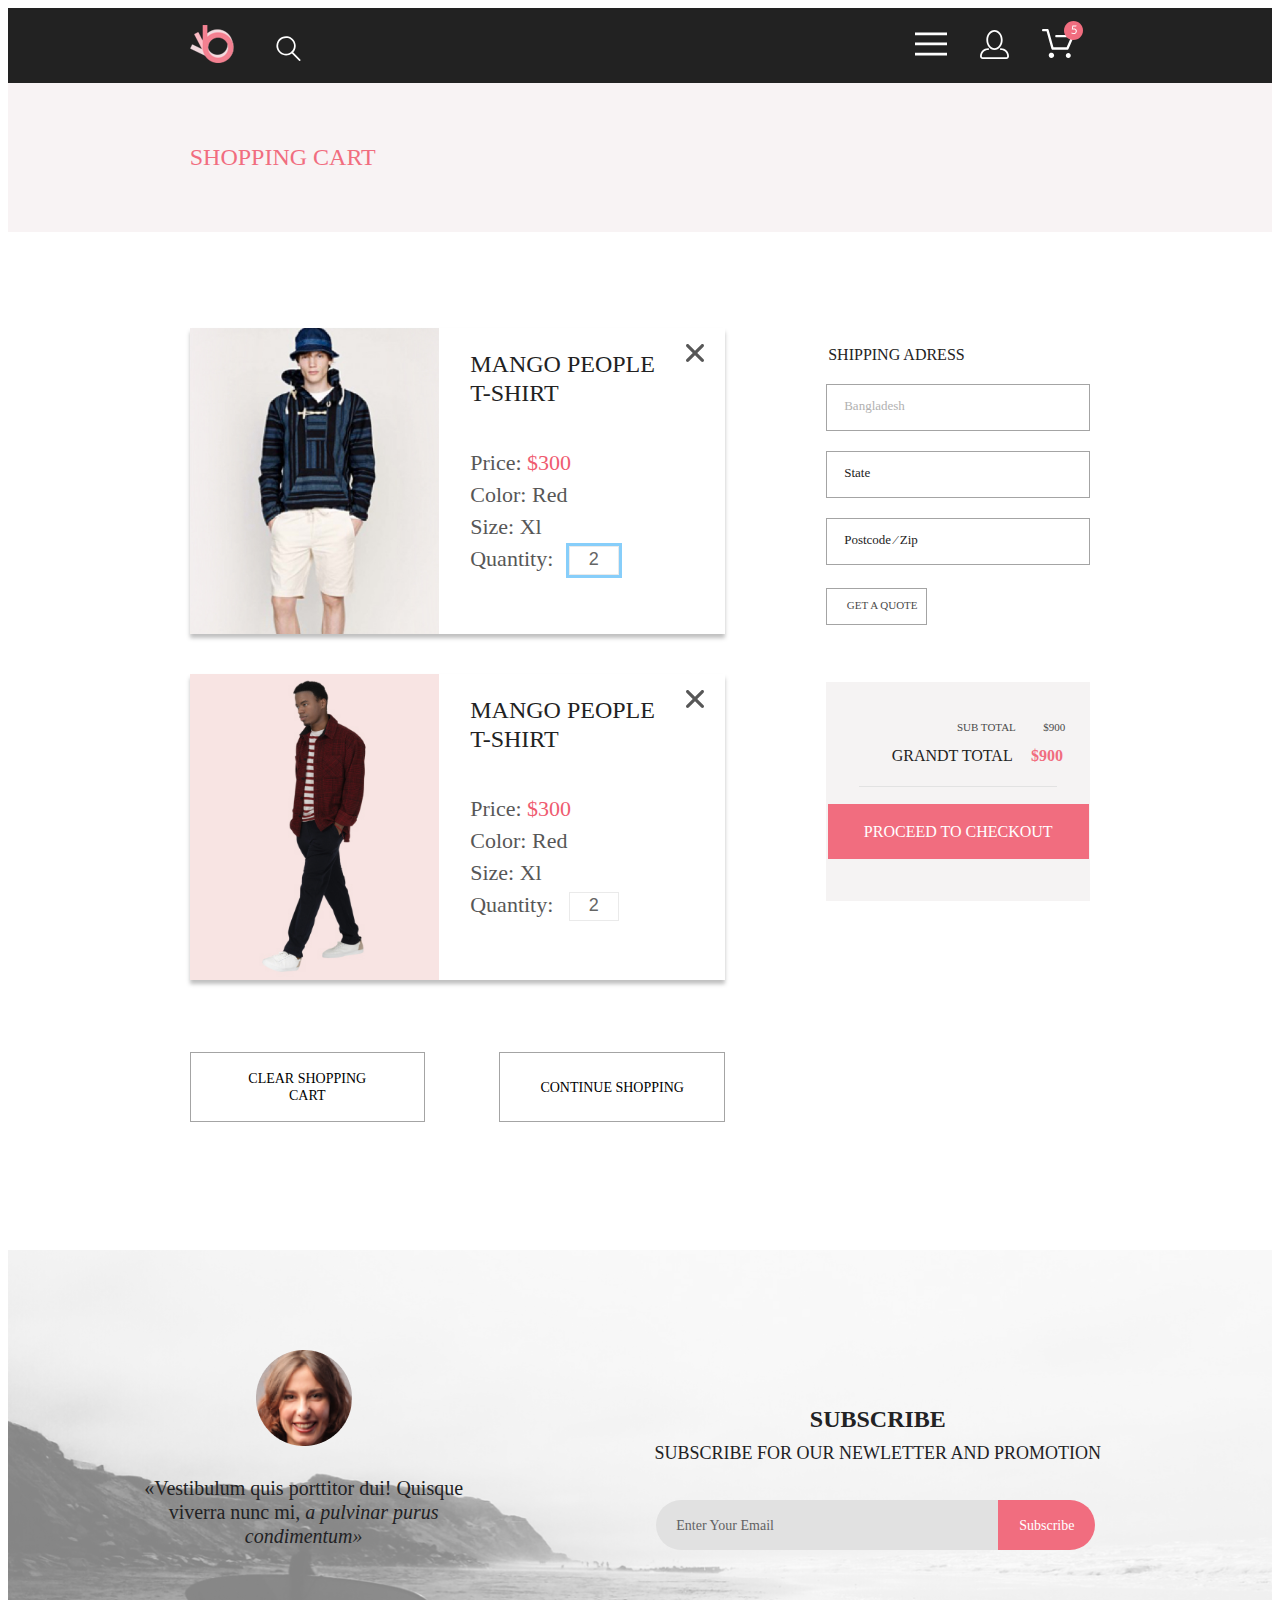
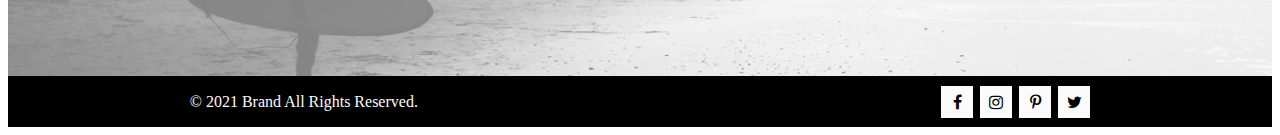
==== commit bcca7f7c: "Dz-8" ====
--- a/cart.html
+++ b/cart.html
@@ -97,7 +97,7 @@
                             <span class="basket-products-item-desc-color" >color: red</span>
                             <span class="basket-products-item-desc-size" >size: Xl</span>
                             <form action="#">
-                                 <label for="basket-products-item-desc-quantity" class="basket-products-item-desc-quantity">quantity:
+                                 <label for="basket-products-item-desc-quantity" class="basket-products-item-desc-quantity-label">quantity:
                                       <input type="text" id="basket-products-item-desc-quantity" class="basket-products-item-desc-quantity-input" placeholder="2" autofocus>
                                  </label>
                             </form>
@@ -118,7 +118,7 @@
                             <span class="basket-products-item-desc-size" >size: Xl</span>
                             <form action="#">
                                 <label for="basket-products-item-quantity" class="basket-products-item-desc-quantity-label">quantity:
-                                    <input type="text" id="basket-products-item-quantity" class="basket-products-item-desc-quantity-input" placeholder="2" autofocus>
+                                    <input type="text" id="basket-products-item-quantity" class="basket-products-item-desc-quantity-input" placeholder="2">
                                 </label>
                             </form>
                         </div>
--- a/css/style.css
+++ b/css/style.css
@@ -129,6 +129,7 @@
 
 .header-menu-mobile-nav:target {
     display: flex;
+    z-index: 1;
 }
 
 .header-menu-mobile-nav {
@@ -797,6 +798,8 @@
     list-style: none;
     display: flex;
     padding: 0;
+    margin-top: 0;
+    margin-bottom: 0;
     box-sizing: border-box;
 }
 
@@ -840,6 +843,10 @@
 .page-header-link {
 }
 
+.products-margin-catalog {
+    margin: 0;
+}
+
 .dropdown {
     margin-top: 51px;
     margin-bottom: 64px;
@@ -876,7 +883,7 @@
 }
 
 .products-dropdown-wrp-select {
-    margin-left: 320px;
+    margin-left: 28%;
     display: flex;
 }
 
@@ -889,6 +896,10 @@
     margin-right: 18px;
 }
 
+.products-dropdown-select:last-child {
+    margin-right: 0;
+}
+
 .products-dropdown-select:focus {
     box-shadow: 0 0 0 3px lightskyblue;
     outline: none;
@@ -907,6 +918,7 @@
     display: flex;
     justify-content: center;
     margin-top: 18px;
+    margin-bottom: 96px;
 }
 
 .products-pagination {
@@ -1003,6 +1015,11 @@
     outline: none;
 }
 
+.produce-slider-img {
+    object-fit: contain;
+    width: 37.3%;
+}
+
 .produce-benefits {
     font: 300 14px 'lato';
     line-height: 17px;
@@ -1010,12 +1027,13 @@
     display: flex;
     flex-direction: column;
     align-items: center;
-    width: 1140px;
+    max-width: 1140px;
     padding-bottom: 64px;
     padding-top: 64px;
     border: 1px solid #eaeaea;
     box-sizing: border-box;
-    margin: auto;
+    margin-left: 14.38%;
+    margin-right: 14.38%;
     position: relative;
     top: -65px;
     background: #fff;
@@ -1057,12 +1075,16 @@
     color: #EF5B70;
     text-align: center;
     margin-top: 32px;
+    width: 100%;
+    max-width: 1140px;
+    padding-left: 21.7%;
+    padding-right: 21.7%;
+    box-sizing: border-box;
 }
 
 .produce-benefits-price::after {
     display: block;
     content: "";
-    width: 641px;
     border-bottom: 1px solid #eaeaea;
     margin: 64px 0;
 }
@@ -1125,7 +1147,7 @@
     outline: none;
 }
 
-.product-page-margin {
+.products-page-margin {
     margin-top: 63px;
     margin-bottom: 128px;
 }
@@ -1159,9 +1181,23 @@
 
 .basket-products-item {
     display: flex;
-    width: 652px;
+    max-width: 652px;
+    width: 100%;
+    box-sizing: border-box;
     margin-bottom: 40px;
     box-shadow: 0 4px 4px 0 rgba(0, 0, 0, .25);
+    position: relative;
+}
+
+.basket-products-item img {
+    object-fit: cover;
+    width: 46.62%;
+    min-height: 306px;
+    height: 100%;
+}
+
+.basket-products-item:nth-child(2) {
+    margin-bottom: 0;
 }
 
 .basket-products-item-desc {
@@ -1172,7 +1208,7 @@
     display: flex;
     flex-direction: column;
     margin-left: 31px;
-    width: 193px;
+    max-width: 193px;
     padding-top: 22px;
     box-sizing: border-box;
 }
@@ -1210,7 +1246,7 @@
     height: 25px;
     color: #656565;
     border: 1px solid #eaeaea;
-    margin-left: 24px;
+    margin-left: 8%;
     text-align: center;
 }
 
@@ -1230,11 +1266,9 @@
     height: 18px;
     border: none;
     background: #fff;
-    margin-top: 28px;
-    margin-left: 126px;
-    padding-right: 22px;
-    padding-bottom: 20px;
-    box-sizing: border-box;
+    position: absolute;
+    top: 5%;
+    right: 5%;
 }
 
 .basket-products-item-btn:hover {
@@ -1256,7 +1290,7 @@
     line-height: 17px;
     color: #000000;
     text-transform: uppercase;
-    margin-top: 32px;
+    margin-top: 72px;
     margin-bottom: 128px;
     display: flex;
     justify-content: space-between;
@@ -1266,9 +1300,9 @@
     font: 300 14px 'lato';
     line-height: 17px;
     text-transform: uppercase;
-    width: 235px;
-    padding-top: 17px;
-    padding-bottom: 17px;
+    max-width: 235px;
+    padding: 17px 40px;
+    box-sizing: border-box;
     color: #000000;
     background: #fff;
     border: 1px solid #A4A4A4;
@@ -1292,11 +1326,12 @@
 }
 
 .basket-features {
-    width: 360px;
+    max-width: 360px;
+    width: 32%;
     display: flex;
     flex-direction: column;
     padding-top: 113px;
-    margin-left: 128px;
+    margin-left: 11.25%;
 }
 
 .basket-features-form {
@@ -1389,7 +1424,8 @@
     font: 400 11px 'lato';
     line-height: 13px;
     color: #4A4A4A;
-    padding-left: 218px;
+    text-align: right;
+    padding-right: 9.5%;
     box-sizing: border-box;
 }
 
@@ -1402,7 +1438,8 @@
     line-height: 19px;
     color: #222222;
     padding-top: 12px;
-    padding-left: 153px;
+    text-align: right;
+    padding-right: 10.3%;
     box-sizing: border-box;
 }
 
@@ -1415,7 +1452,8 @@
 .features-checkout-line {
     content: "";
     display: block;
-    width: 275px;
+    max-width: 275px;
+    width: 75%;
     height: 1px;
     background: #E2E2E2;
     margin: 21px auto 17px;
@@ -1427,9 +1465,8 @@
     text-transform: uppercase;
     color: #FFFFFF;
     background: #F16D7F;
-    width: 273px;
-    padding-top: 15px;
-    padding-bottom: 15px;
+    max-width: 273px;
+    padding: 15px 33px;
     box-sizing: border-box;
     border: 3px solid transparent;
     margin: 0 auto;
@@ -1461,7 +1498,8 @@
 }
 
 .registration-form {
-    width: 360px;
+    width: 100%;
+    max-width: 360px;
 }
 
 .registration-name {
@@ -1613,8 +1651,9 @@
     font: 300 24px 'lato';
     line-height: 29px;
     color: #000000;
-    width: 652px;
-    margin-left: 128px;
+    width: 100%;
+    max-width: 652px;
+    margin-left: 11.25%;
 }
 
 .registration-desc-title {
@@ -1643,7 +1682,7 @@
     margin-bottom: 0;
 }
 
-/*=========adaptive=========*/
+/*=========adaptive index=========*/
 
 @media (max-width: 768px) {
     .container {
@@ -1874,4 +1913,250 @@
         margin-top: 40px;
         margin-bottom: 0;
     }
+}
+
+/*=========adaptive catalog=========*/
+
+@media (max-width: 768px) {
+    .dropdown {
+        margin-top: 24px;
+        margin-bottom: 40px;
+        justify-content: space-between;
+    }
+
+    .products-wrp-catalog {
+        margin: 0;
+    }
+
+    .products-item:nth-child(3) {
+        display: none;
+    }
+
+    .products-pagination-wrp {
+        margin-bottom: 64px;
+        margin-top: 24px;
+    }
+}
+
+@media (max-width: 480px) {
+    .page-header-nav {
+        flex-direction: column;
+        padding-top: 24px;
+        padding-bottom: 46px;
+    }
+
+    .page-header-title {
+        margin-bottom: 32px;
+    }
+
+    .products-dropdown-btn-title {
+        display: none;
+    }
+
+    .products-dropdown-btn svg {
+        width: 37px;
+        height: 25px;
+    }
+
+    .products-dropdown-select {
+        font-size: 12px;
+        line-height: 14px;
+    }
+
+    .products-margin-catalog {
+        margin-bottom: 0;
+    }
+}
+
+/*=========Adaptive product=========*/
+
+@media (max-width: 768px) {
+    .produce-slider {
+        padding-top: 30px;
+        padding-bottom: 29px;
+    }
+
+    .produce-slider-img {
+        width: 466px;
+        height: 565px;
+    }
+
+    .produce-benefits {
+        position: static;
+        border-left: none;
+        border-right: none;
+        margin: 0;
+    }
+
+    .products-page-margin {
+        margin-top: 128px;
+        margin-bottom: 128px;
+    }
+}
+
+@media (max-width: 480px) {
+    .produce-slider {
+        padding-top: 85px;
+        padding-bottom: 85px;
+    }
+
+    .produce-slider-img {
+        width: 374px;
+        height: 454px;
+    }
+
+    .produce-benefits-desc {
+        line-height: 20px;
+        margin-top: 32px;
+    }
+
+    .produce-benefits-price::after {
+        margin: 32px 0 49px 0;
+    }
+
+    .produce-benefits-select {
+        font-size: 10px;
+        line-height: 12px;
+        margin-bottom: 64px;
+    }
+
+    .products-page-margin {
+        margin-top: 0;
+        margin-bottom: 64px;
+    }
+
+    .products-page-margin .products-item {
+        margin-bottom: 0;
+    }
+}
+
+/*=========Adaptive cart=========*/
+
+@media (max-width: 768px) {
+    .basket {
+        display: block;
+    }
+
+    .basket-products-item {
+        max-width: 734px;
+    }
+
+    .basket-products-item img {
+        width: 262px;
+        height: 306px;
+    }
+
+    .basket-products {
+        padding-top: 59px;
+    }
+
+    .basket-products-btn {
+        margin-top: 62px;
+        padding-left: 114px;
+        padding-right: 114px;
+        box-sizing: border-box;
+    }
+
+    .basket-features {
+        flex-direction: row;
+        justify-content: space-between;
+        max-width: 768px;
+        width: 100%;
+        margin-left: 0;
+        margin-bottom: 128px;
+    }
+
+    .basket-features-form-fieldset {
+        width: 360px;
+    }
+
+    .features-checkout {
+        width: 360px;
+        margin-top: 38px;
+        height: 214px;
+    }
+}
+
+@media (max-width: 480px) {
+    .basket-products-item {
+        max-width: 358px;
+        margin: 0 auto 32px auto;
+    }
+
+    .basket-products-item img {
+        width: 144px;
+        height: 188px;
+    }
+
+    .basket-products {
+        padding-top: 39px;
+    }
+
+    .basket-products-btn {
+        margin: 30px auto 48px auto;
+        padding-left: 0;
+        padding-right: 0;
+    }
+
+    .basket-products-btn button:last-child {
+        margin-left: 24px;
+    }
+
+    .basket-products-btn button {
+        padding: 9px 18px;
+        font-size: 12px;
+        line-height: 14.4px;
+    }
+
+    .basket-features {
+        flex-direction: column;
+        padding-top: 0;
+        max-width: 360px;
+        width: 100%;
+        margin: 0 auto 96px auto;
+    }
+
+    .features-checkout {
+        margin-top: 48px;
+    }
+}
+
+/*=========adaptive registration=========*/
+
+@media (max-width: 768px) {
+    .registration {
+        padding-top: 40px;
+    }
+
+    .registration-desc {
+        width: 100%;
+        max-width: 354px;
+        margin-left: 22px;
+        font-size: 16px;
+        line-height: 19.2px;
+    }
+}
+
+@media (max-width: 480px) {
+    .page-header-title-cart {
+        text-align: center;
+    }
+
+    .registration {
+        flex-direction: column;
+    }
+
+    .registration-form {
+        margin-left: auto;
+        margin-right: auto;
+    }
+
+    .registration-desc {
+        margin: 0 auto 96px auto;
+    }
+
+    .registration-input_submit-wrp {
+        margin-bottom: 40px;
+    }
+
 }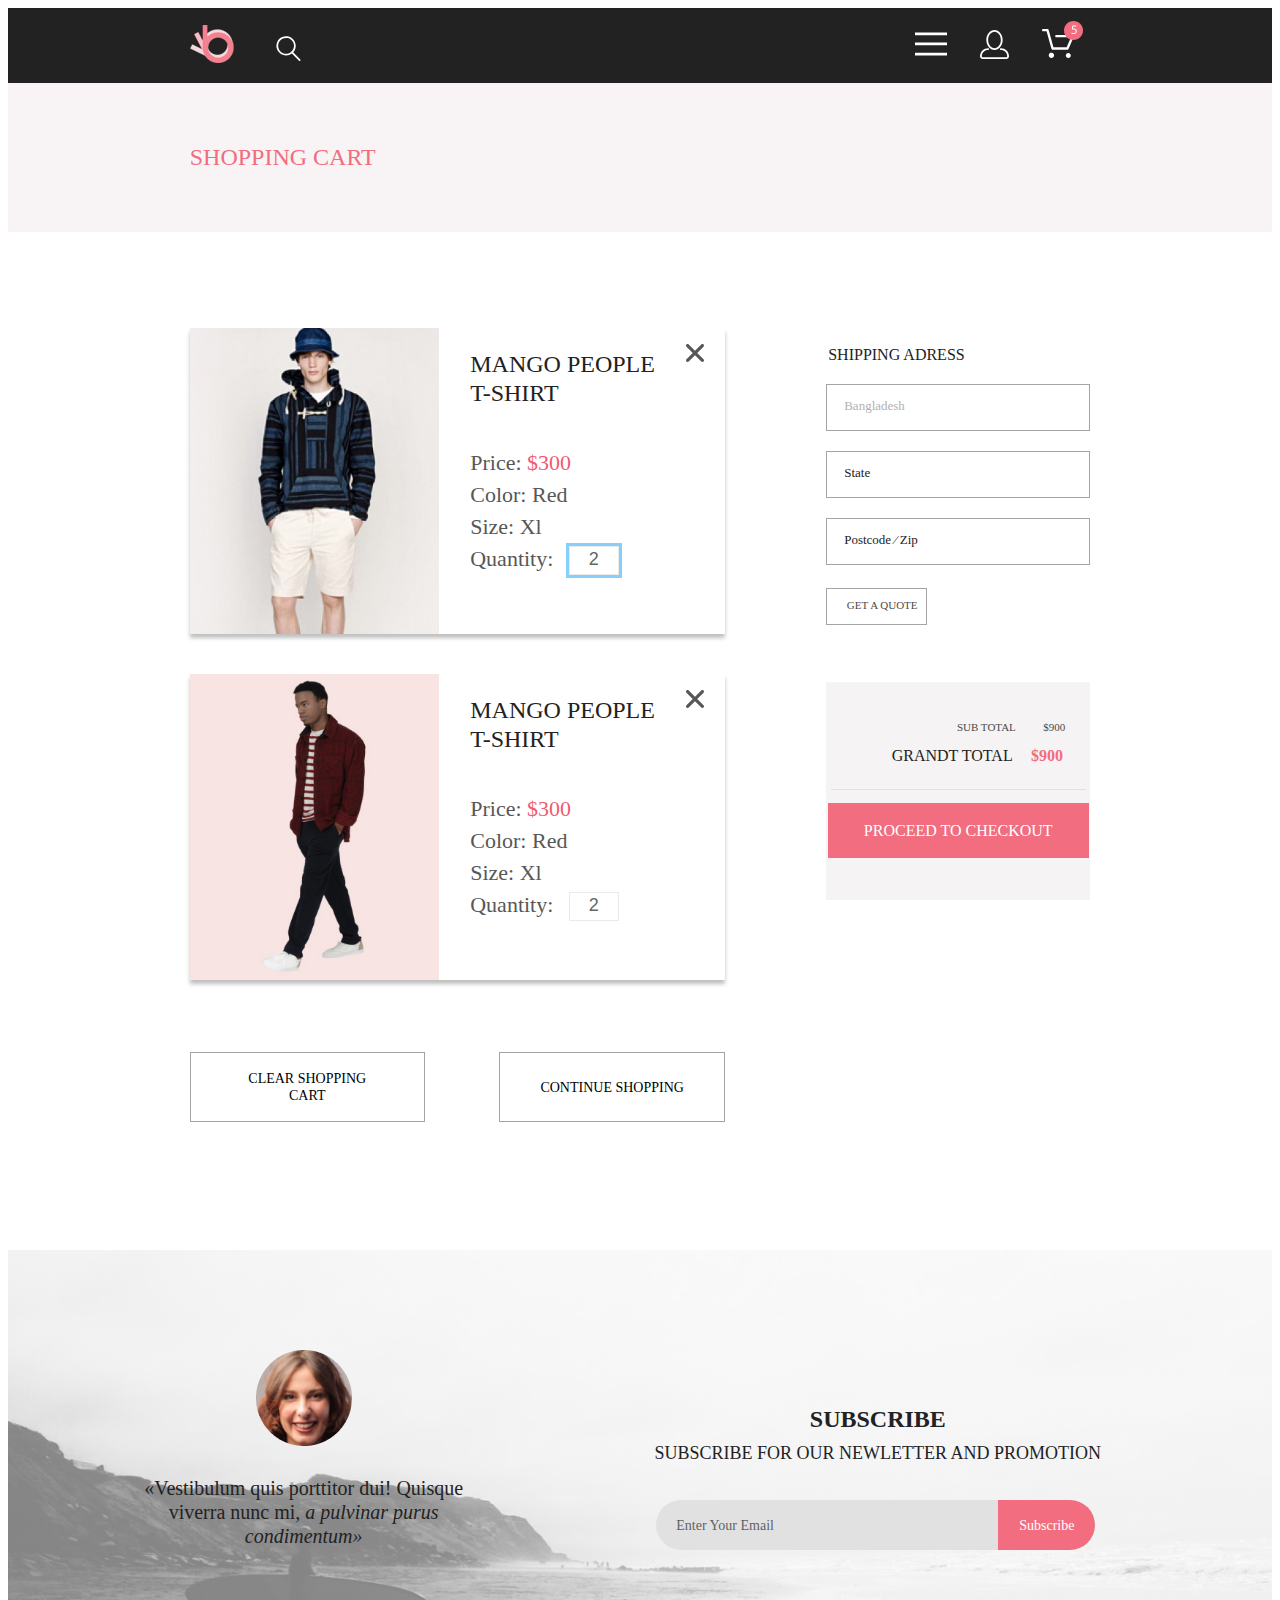
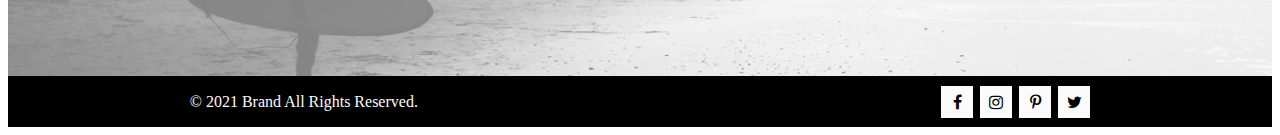
==== commit e77a7b00: "Dz_final" ====
--- a/cart.html
+++ b/cart.html
@@ -150,8 +150,6 @@
                        <span class="features-checkout-grandt_total">grandt total 
                            <span>&dollar;900</span>
                        </span>
-                       <div class="features-checkout-line">
-                       </div>
                        <button class="features-checkout-btn">proceed to&nbsp;checkout</button>
                    </div>
                 </div>
--- a/css/style.css
+++ b/css/style.css
@@ -1441,6 +1441,7 @@
     text-align: right;
     padding-right: 10.3%;
     box-sizing: border-box;
+    margin-bottom: 38px;
 }
 
 .features-checkout-grandt_total span {
@@ -1449,16 +1450,6 @@
     padding-left: 15px;
 }
 
-.features-checkout-line {
-    content: "";
-    display: block;
-    max-width: 275px;
-    width: 75%;
-    height: 1px;
-    background: #E2E2E2;
-    margin: 21px auto 17px;
-}
-
 .features-checkout-btn {
     font: 300 16px 'lato';
     line-height: 19px;
@@ -1470,6 +1461,19 @@
     box-sizing: border-box;
     border: 3px solid transparent;
     margin: 0 auto;
+    position: relative;
+}
+
+.features-checkout-btn:before {
+    content: "";
+    display: block;
+    max-width: 275px;
+    width: 100%;
+    height: 1px;
+    background: #E2E2E2;
+    position: absolute;
+    top: -17px;
+    left: 0;
 }
 
 .features-checkout-btn:hover {
@@ -2158,5 +2162,4 @@
     .registration-input_submit-wrp {
         margin-bottom: 40px;
     }
-
 }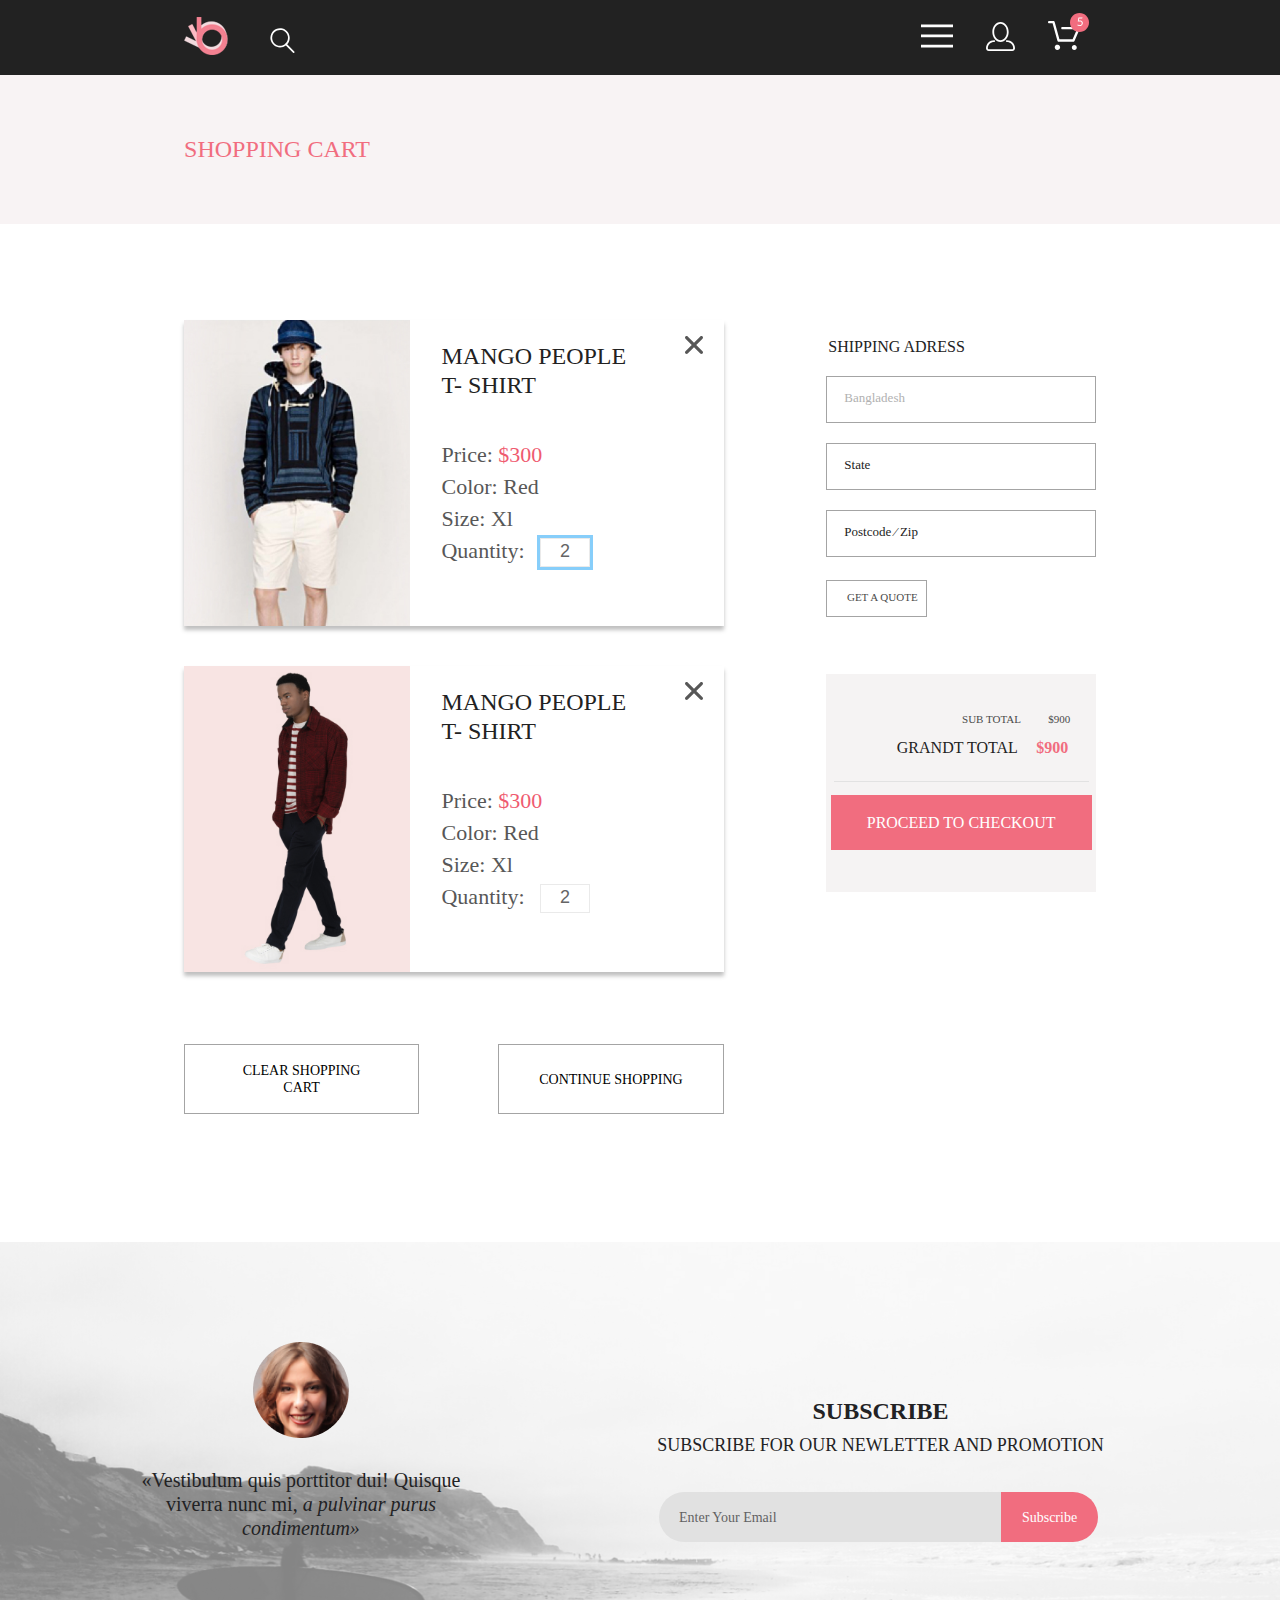
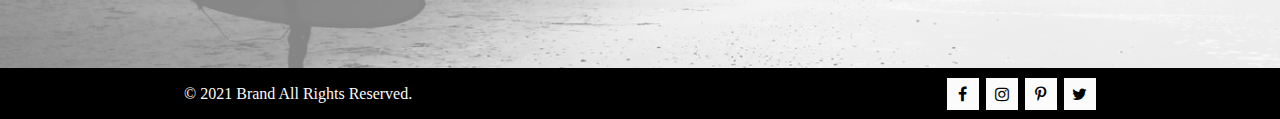
==== commit cbcd60c7: "rework" ====
--- a/cart.html
+++ b/cart.html
@@ -90,7 +90,7 @@
                     <div class="basket-products-item">
                         <img src="img/Cart/product-1.jpg" alt="product-1" height="306" width="262">
                         <div class="basket-products-item-desc">
-                            <span class="basket-products-item-desc-title">mango people t-shirt</span>
+                            <span class="basket-products-item-desc-title">mango people t-&nbsp;shirt</span>
                             <span class="basket-products-item-desc-price">price:
                                  <span>&dollar;300</span>
                             </span>
@@ -110,7 +110,7 @@
                     <div class="basket-products-item">
                         <img src="img/Cart/product-2.jpg" alt="product-2" height="306" width="262">
                         <div class="basket-products-item-desc">
-                            <span class="basket-products-item-desc-title">mango people t-shirt</span>
+                            <span class="basket-products-item-desc-title">mango people t-&nbsp;shirt</span>
                             <span class="basket-products-item-desc-price">price:
                                  <span>&dollar;300</span>
                             </span>
@@ -173,7 +173,7 @@
         </main>
         <footer class="page-footer page-footer-padding">
             <p class="page-footer-txt">&copy; 2021 Brand All Rights Reserved.</p>
-            <div class="page-footer-socials"> 
+            <div class="page-footer-socials">
                <a href="#" class="page-footer-socials-item">
                  <i class="fa fa-facebook" aria-hidden="true"></i>
                </a>
--- a/css/style.css
+++ b/css/style.css
@@ -44,6 +44,10 @@
     src: url(../fonts/lato/lato-thin.eot?#iefix) format('embedded-opentype'), url(../fonts/lato/lato-thin.woff2) format('woff2'), url(../fonts/lato/lato-thin.woff) format('woff'), url(../fonts/lato/lato-thin.ttf) format('truetype');
     font-weight: 100;
     font-style: normal;
+}
+
+body {
+    margin: 0;
 }
 
 .padding-site {
@@ -1185,6 +1189,7 @@
     width: 100%;
     box-sizing: border-box;
     margin-bottom: 40px;
+    padding-right: 10%;
     box-shadow: 0 4px 4px 0 rgba(0, 0, 0, .25);
     position: relative;
 }
@@ -1239,6 +1244,7 @@
 
 .basket-products-item-desc-quantity-label {
     display: flex;
+    flex-wrap: wrap;
 }
 
 .basket-products-item-desc-quantity-input {
@@ -1932,7 +1938,7 @@
         margin: 0;
     }
 
-    .products-item:nth-child(3) {
+    .products-item-del {
         display: none;
     }
 
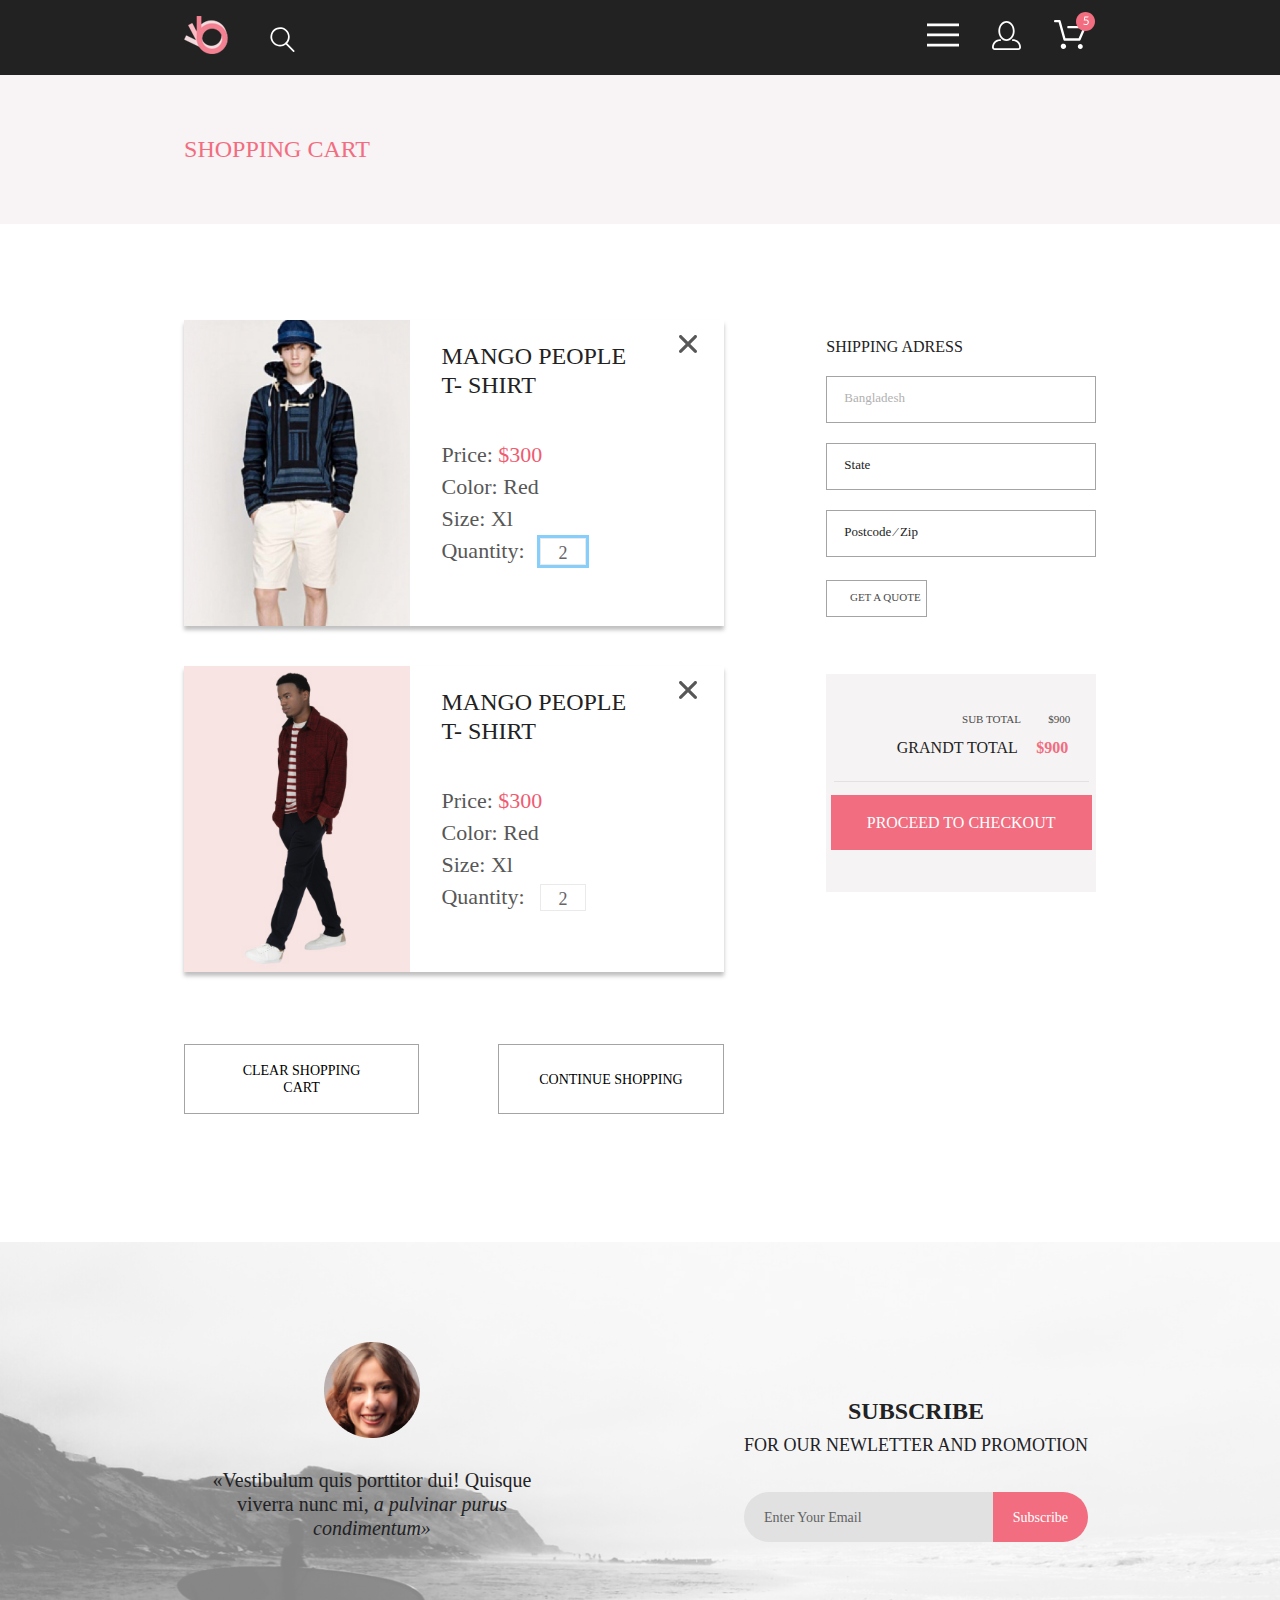
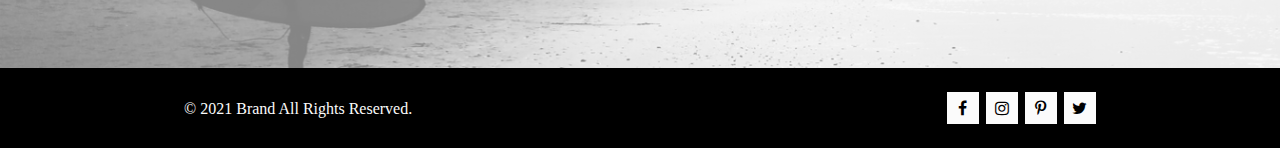
==== commit cba6ac6d: "del scroll" ====
--- a/cart.html
+++ b/cart.html
@@ -4,6 +4,7 @@
     <meta charset="UTF-8">
     <title>Cart</title>
     <meta name="viewport" content="width=device-width, initial-scale=1.0">
+    <link rel="stylesheet" href="css/normalize.css">
     <link rel="stylesheet" href="fonts/font-awesome-4.7.0/css/font-awesome.min.css">
     <link rel="stylesheet" href="css/style.css">
 </head>
@@ -163,7 +164,7 @@
                </div>
                <div class="subscribing">
                   <span class="subscribing-title">subscribe</span> 
-                  <span class="subscribing-subtitle">subscribe for our newletter and promotion</span>
+                  <span class="subscribing-subtitle">for our newletter and promotion</span>
                   <form action="#" class="subscribing-form">
                      <input class="subscribing-form-email" type="email" placeholder="Enter Your Email" required>
                      <input class="subscribing-form-btn" type="submit" value="Subscribe"> 
--- a/css/style.css
+++ b/css/style.css
@@ -44,6 +44,11 @@
     src: url(../fonts/lato/lato-thin.eot?#iefix) format('embedded-opentype'), url(../fonts/lato/lato-thin.woff2) format('woff2'), url(../fonts/lato/lato-thin.woff) format('woff'), url(../fonts/lato/lato-thin.ttf) format('truetype');
     font-weight: 100;
     font-style: normal;
+}
+
+* {
+    margin: 0;
+    padding: 0;
 }
 
 body {
@@ -270,7 +275,7 @@
     border-left: 13px solid #F16D7F;
     padding-left: 16px;
     margin-left: 63px;
-    width: 405px;
+    max-width: 405px;
     box-sizing: border-box;
 }
 
@@ -318,6 +323,7 @@
     justify-content: center;
     align-items: center;
     text-transform: uppercase;
+    text-align: center;
 }
 
 .categories-item-subtitle {
@@ -568,7 +574,7 @@
 
 .features-item {
     display: flex;
-    width: 360px;
+    max-width: 360px;
     flex-direction: column;
     margin-right: 30px;
     text-align: center;
@@ -608,7 +614,7 @@
 
 .subscribe-info {
     display: flex;
-    width: 360px;
+    max-width: 360px;
     flex-direction: column;
     align-items: center;
     justify-content: center;
@@ -639,7 +645,7 @@
 
 .subscribing {
     display: flex;
-    width: 557px;
+    max-width: 557px;
     flex-direction: column;
     align-items: center;
     justify-content: center;
@@ -664,9 +670,14 @@
 }
 
 .subscribing-form {
-    width: 443px;
+    max-width: 443px;
+    width: 100%;
     display: flex;
     margin-top: 32px;
+}
+
+.subscribing-form label {
+    width: 100%;
 }
 
 .subscribing-form-email:focus {
@@ -685,7 +696,8 @@
     background: #E1E1E1;
     border: none;
     border-radius: 25px 0 0 25px;
-    width: 342px;
+    width: 100%;
+    max-width: 256px;
     padding: 17px 0 16px 20px;
     box-sizing: border-box;
     outline: none;
@@ -707,6 +719,9 @@
     border: none;
     border-radius: 0 25px 25px 0;
     width: 97px;
+    padding-left: 20px;
+    padding-right: 20px;
+    box-sizing: border-box;
     outline: none;
 }
 
@@ -731,6 +746,8 @@
 .page-footer-padding {
     padding-left: 14.38%;
     padding-right: 14.38%;
+    padding-top: 24px;
+    padding-bottom: 24px;
     box-sizing: border-box;
 }
 
@@ -929,7 +946,8 @@
     display: flex;
     justify-content: space-evenly;
     border: 1px solid #EBEBEB;
-    width: 284px;
+    max-width: 284px;
+    width: 100%;
     padding: 12px 0;
     box-sizing: border-box;
 }
@@ -1314,6 +1332,10 @@
     border: 1px solid #A4A4A4;
 }
 
+.basket-products-btn button:first-child {
+    margin-right: 15px;
+}
+
 .basket-products-btn button:hover {
     color: #fff;
     background: #ccc;
@@ -1341,6 +1363,9 @@
 }
 
 .basket-features-form {
+    max-width: 360px;
+    width: 100%;
+    margin-right: 15px;
 }
 
 .basket-features-form-fieldset {
@@ -1350,6 +1375,8 @@
     padding: 0;
     margin: 0;
     box-sizing: border-box;
+    max-width: 360px;
+    width: 100%;
 }
 
 .basket-features-form-title {
@@ -1419,6 +1446,8 @@
     text-transform: uppercase;
     display: flex;
     flex-direction: column;
+    max-width: 360px;
+    width: 100%;
     margin-top: 57px;
     background: #F5F3F3;
     padding-top: 39px;
@@ -1696,7 +1725,7 @@
 
 @media (max-width: 768px) {
     .container {
-        width: 768px;
+        max-width: 768px;
     }
 
     .padding-site {
@@ -1721,13 +1750,13 @@
     }
 
     .header-img img {
-        width: 368px;
+        max-width: 368px;
         height: 386px;
     }
 
     .heading {
         margin-left: 39px;
-        width: 311px;
+        max-width: 311px;
     }
 
     .brand-text {
@@ -1741,18 +1770,18 @@
     }
 
     .categories {
-        width: 768px;
+        max-width: 768px;
         margin-top: 25px;
     }
 
     .categories-item {
-        width: 232px;
+        max-width: 232px;
         height: 168px;
         margin-bottom: 19px;
     }
 
     .categories-item-last {
-        width: 735px;
+        max-width: 735px;
         height: 116px;
     }
 
@@ -1769,7 +1798,7 @@
     }
 
     .products-item {
-        width: 360px;
+        width: calc((100% - 16px) / 2);
         margin-bottom: 16px;
     }
 
@@ -1778,7 +1807,7 @@
     }
 
     .features {
-        width: 768px;
+        max-width: 768px;
         flex-direction: column;
         align-items: center;
         padding-top: 48px;
@@ -1795,7 +1824,7 @@
     }
 
     .subscribe {
-        width: 768px;
+        max-width: 768px;
         flex-direction: column;
         align-items: center;
         padding-top: 64px;
@@ -1803,7 +1832,7 @@
     }
 
     .page-footer {
-        width: 768px;
+        max-width: 768px;
     }
 
     .page-footer-padding {
@@ -1814,7 +1843,7 @@
 
 @media (max-width: 480px) {
     .container {
-        width: 480px;
+        max-width: 480px;
     }
 
     .header-menu {
@@ -1829,7 +1858,7 @@
     }
 
     .header-img {
-        width: 480px;
+        max-width: 480px;
         height: 363px;
     }
 
@@ -1839,7 +1868,7 @@
 
     .heading {
         margin: 0 auto;
-        width: 263px;
+        max-width: 263px;
     }
 
     .brand-text {
@@ -1853,18 +1882,18 @@
     }
 
     .categories {
-        width: 480px;
+        max-width: 480px;
         margin-top: 64px;
     }
 
     .categories-item {
-        width: 343px;
+        max-width: 343px;
         height: 247px;
         margin: 0 0 32px 0;
     }
 
     .categories-item-last {
-        width: 343px;
+        max-width: 343px;
         height: 111px;
         margin: 0 auto;
     }
@@ -1887,6 +1916,8 @@
     }
 
     .products-item {
+        max-width: 360px;
+        width: 100%;
         margin: 0 auto 16px auto;
     }
 
@@ -1895,7 +1926,7 @@
     }
 
     .features {
-        width: 480px;
+        max-width: 480px;
         flex-direction: column;
         align-items: center;
         padding-top: 48px;
@@ -1903,7 +1934,7 @@
     }
 
     .subscribe {
-        width: 480px;
+        max-width: 480px;
         padding-top: 64px;
         padding-bottom: 109px;
     }
@@ -1913,7 +1944,7 @@
     }
 
     .page-footer {
-        width: 480px;
+        max-width: 480px;
         flex-direction: column-reverse;
         padding-top: 43px;
         padding-bottom: 9px;
@@ -1987,7 +2018,7 @@
     }
 
     .produce-slider-img {
-        width: 466px;
+        max-width: 466px;
         height: 565px;
     }
 
@@ -2011,7 +2042,7 @@
     }
 
     .produce-slider-img {
-        width: 374px;
+        max-width: 374px;
         height: 454px;
     }
 
@@ -2052,7 +2083,7 @@
     }
 
     .basket-products-item img {
-        width: 262px;
+        max-width: 262px;
         height: 306px;
     }
 
@@ -2062,8 +2093,8 @@
 
     .basket-products-btn {
         margin-top: 62px;
-        padding-left: 114px;
-        padding-right: 114px;
+        padding-right: 14.84%;
+        padding-left: 14.84%;
         box-sizing: border-box;
     }
 
@@ -2076,12 +2107,7 @@
         margin-bottom: 128px;
     }
 
-    .basket-features-form-fieldset {
-        width: 360px;
-    }
-
     .features-checkout {
-        width: 360px;
         margin-top: 38px;
         height: 214px;
     }
@@ -2094,7 +2120,7 @@
     }
 
     .basket-products-item img {
-        width: 144px;
+        max-width: 144px;
         height: 188px;
     }
 
